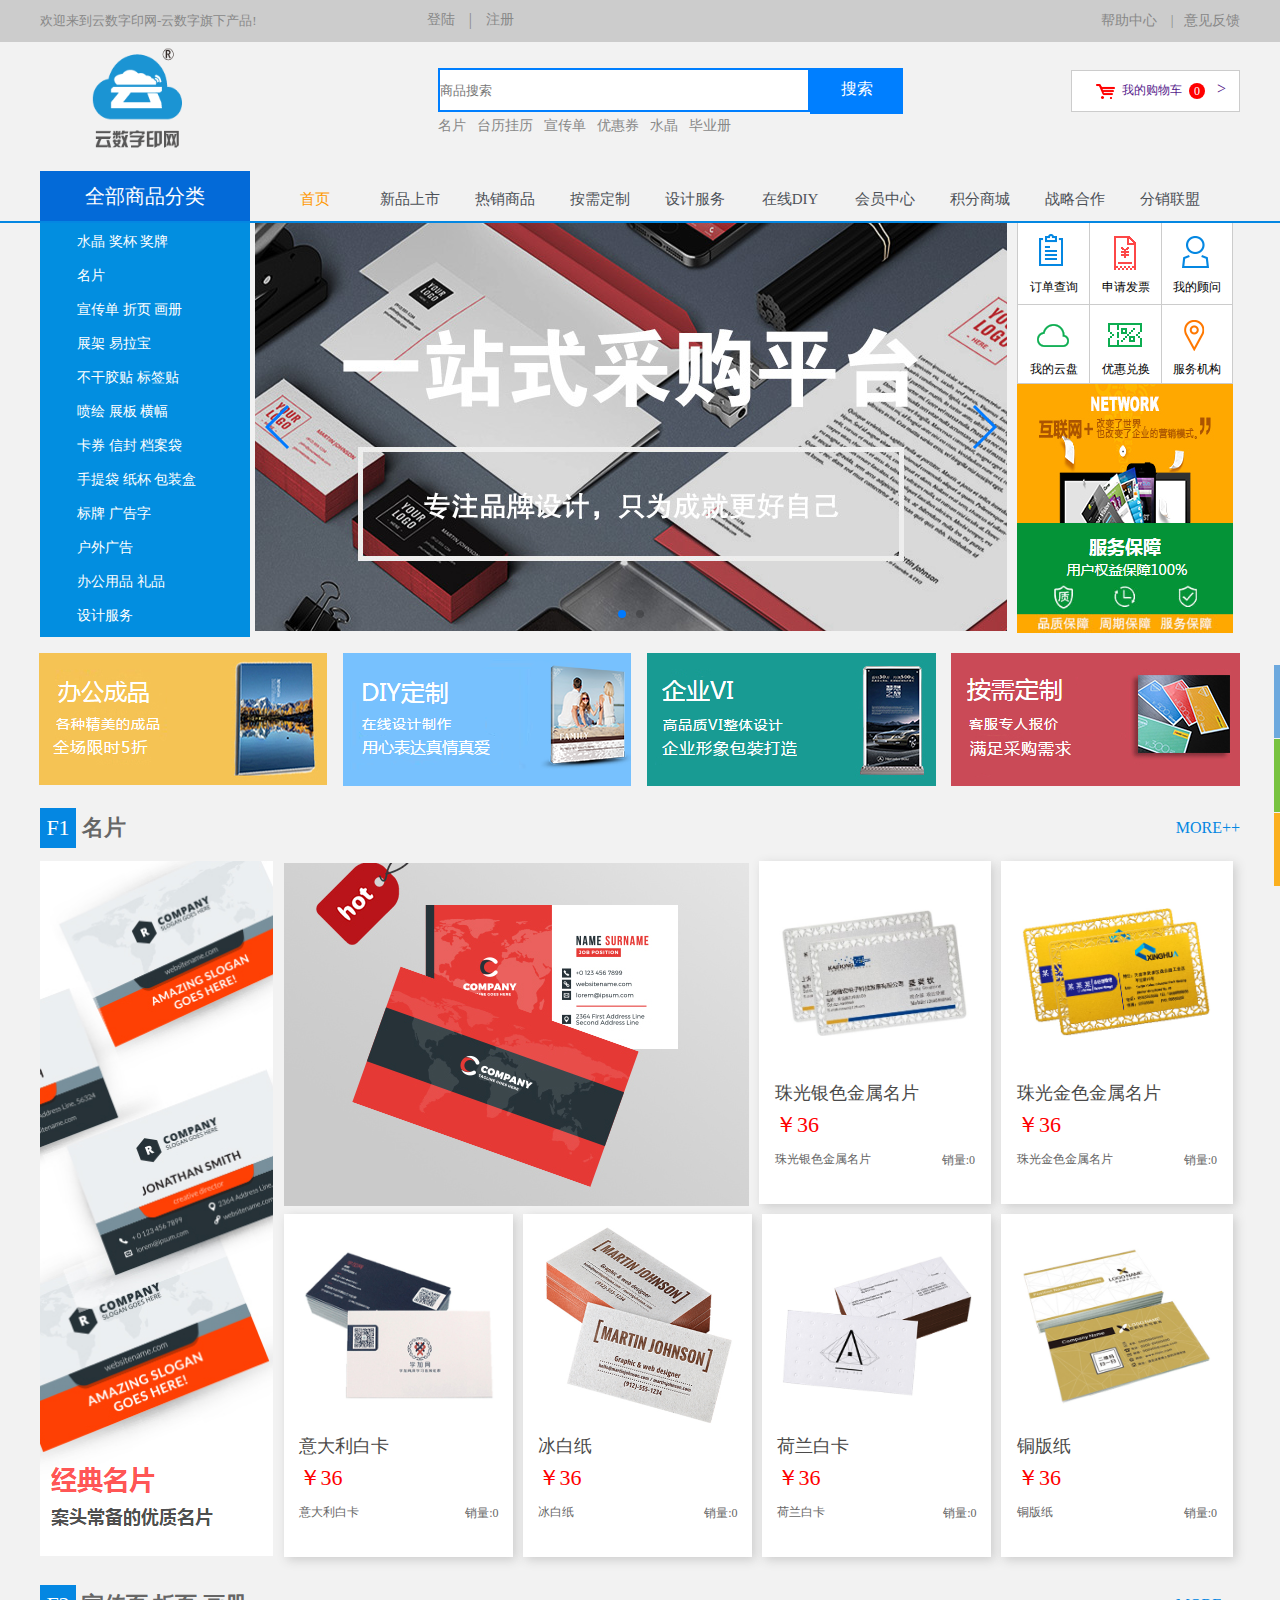
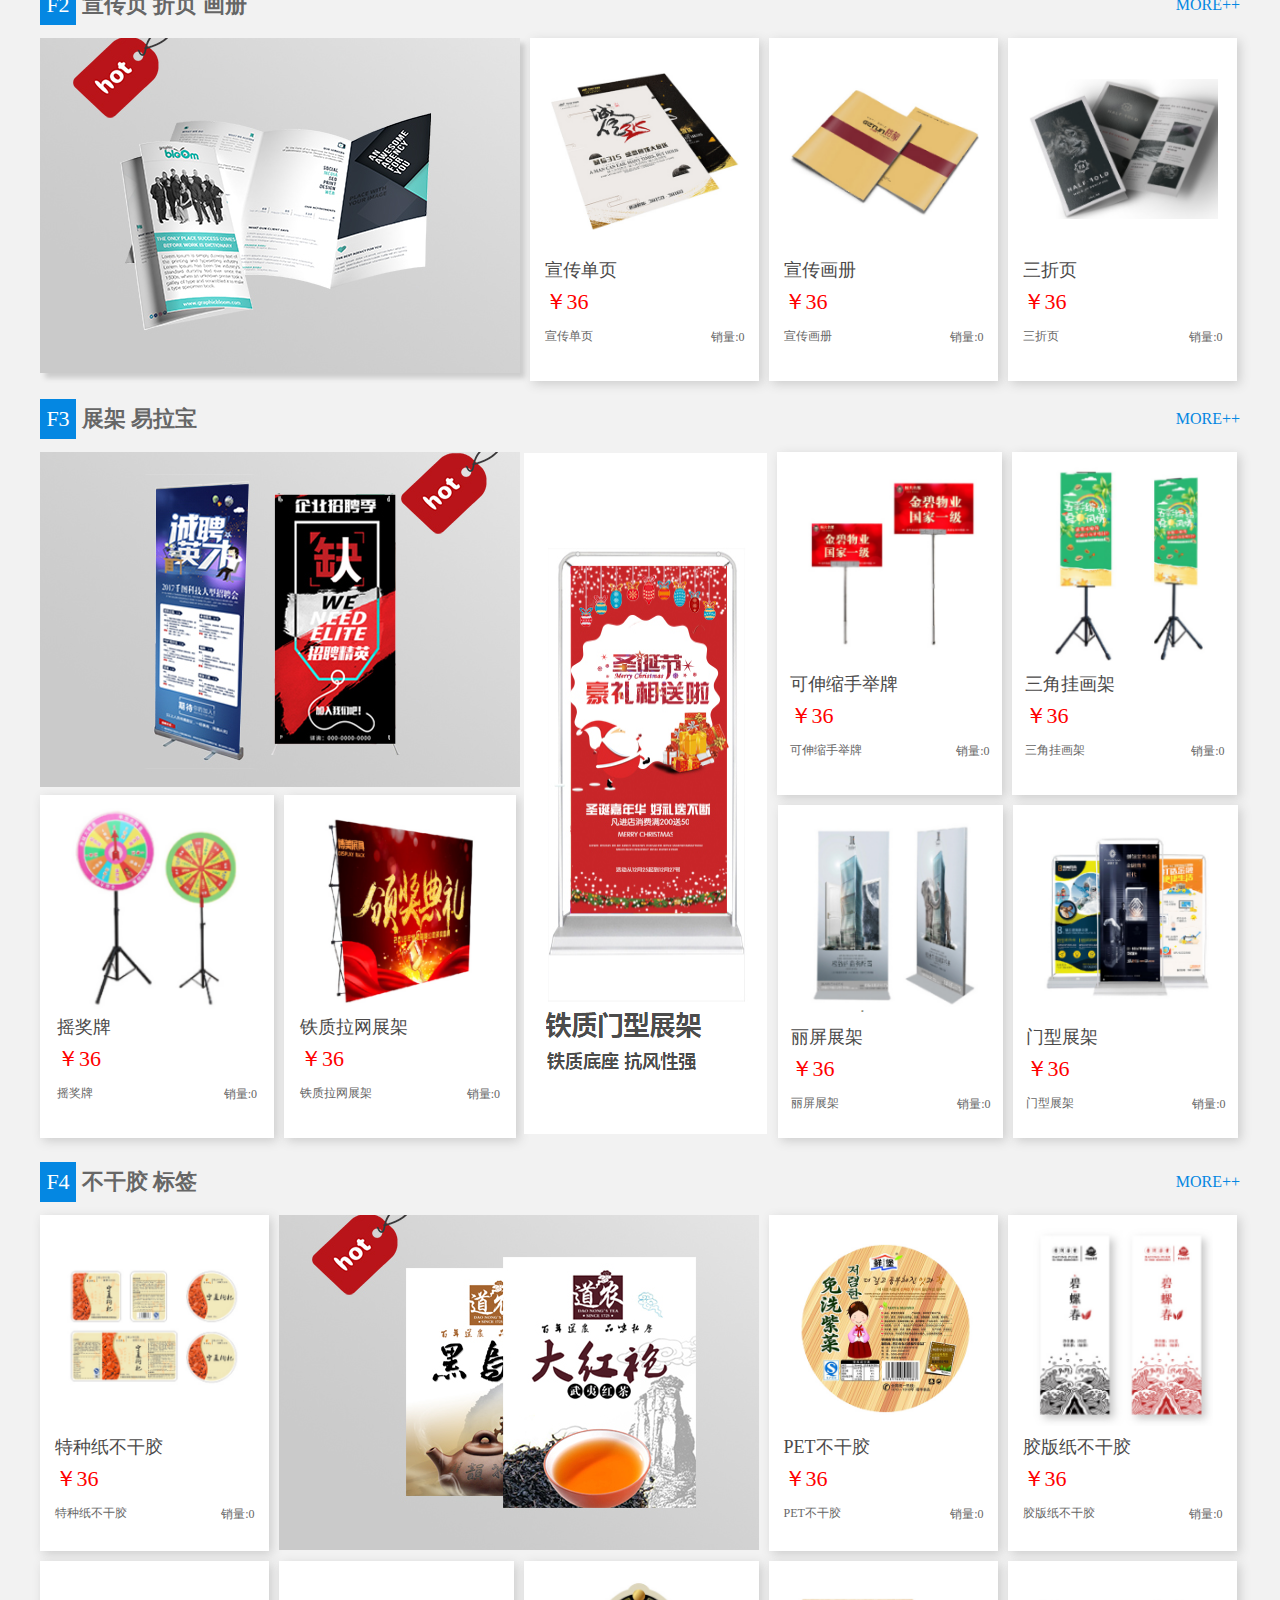
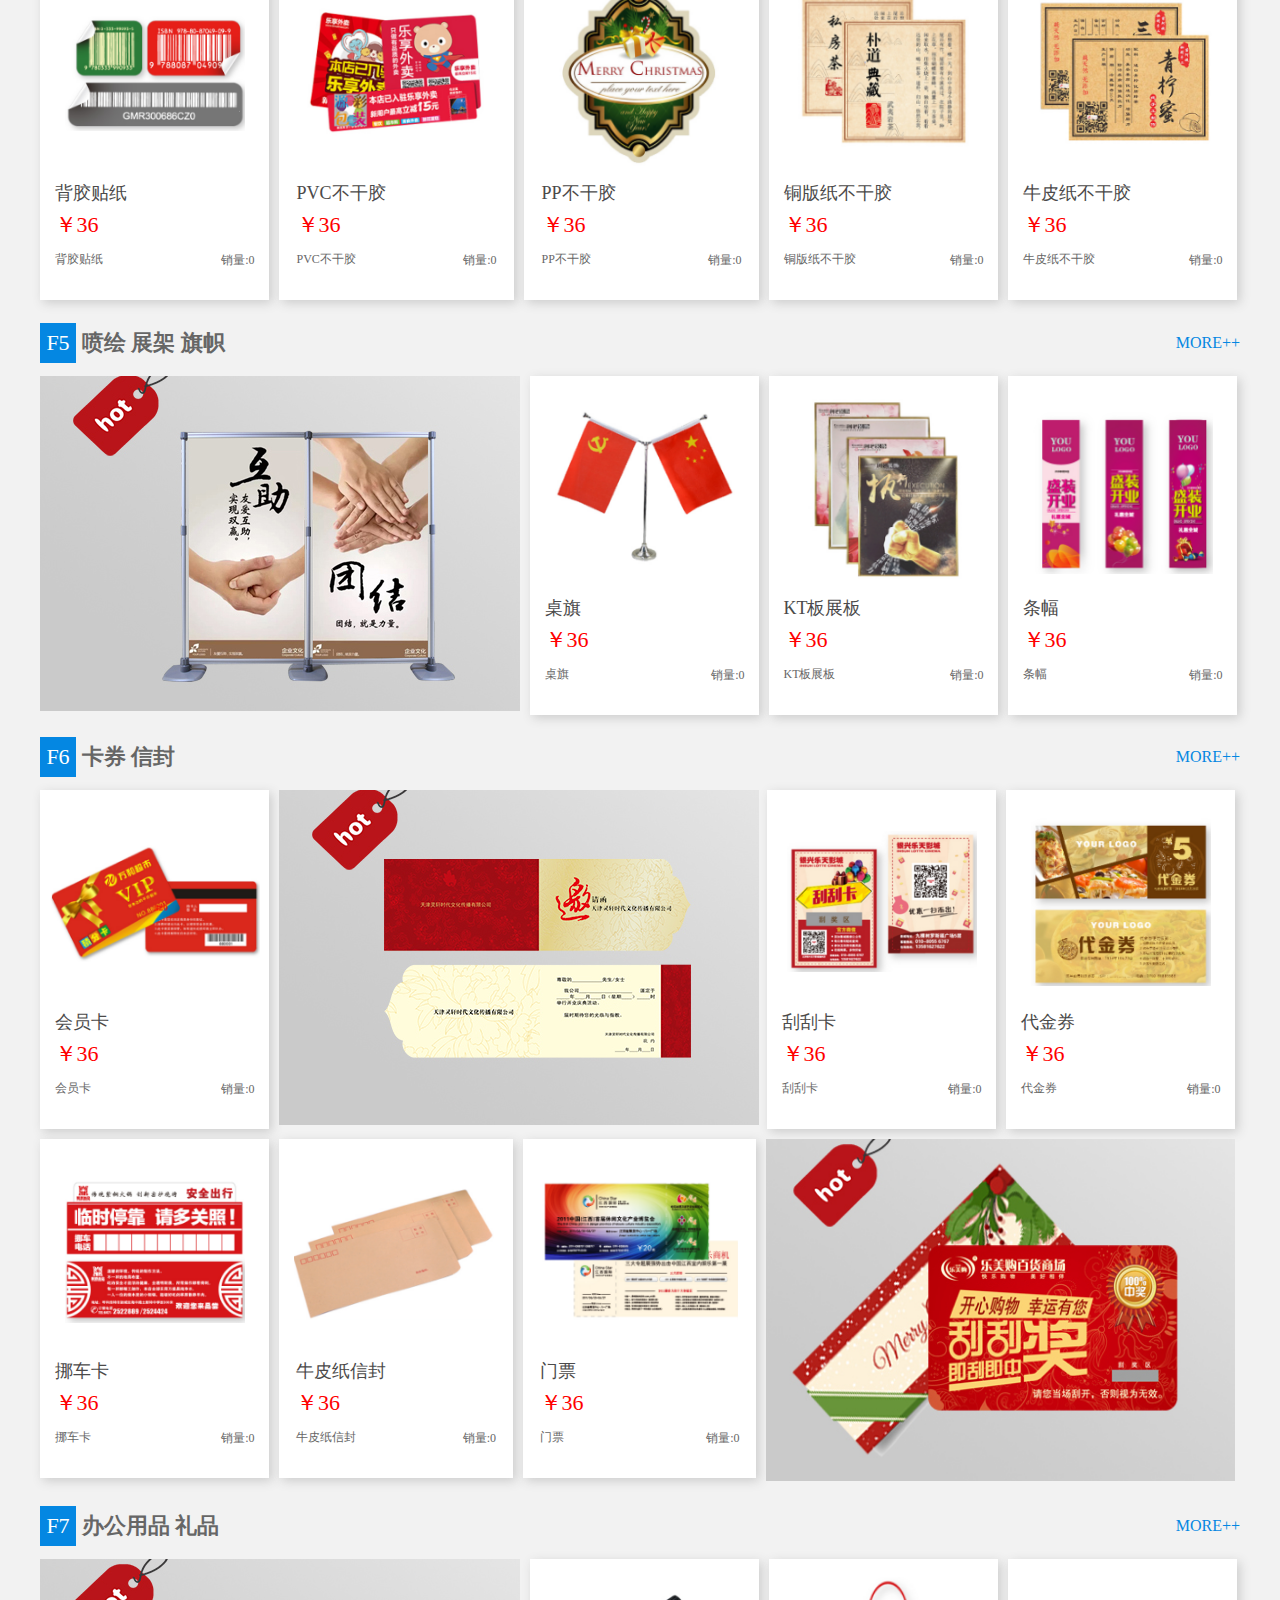
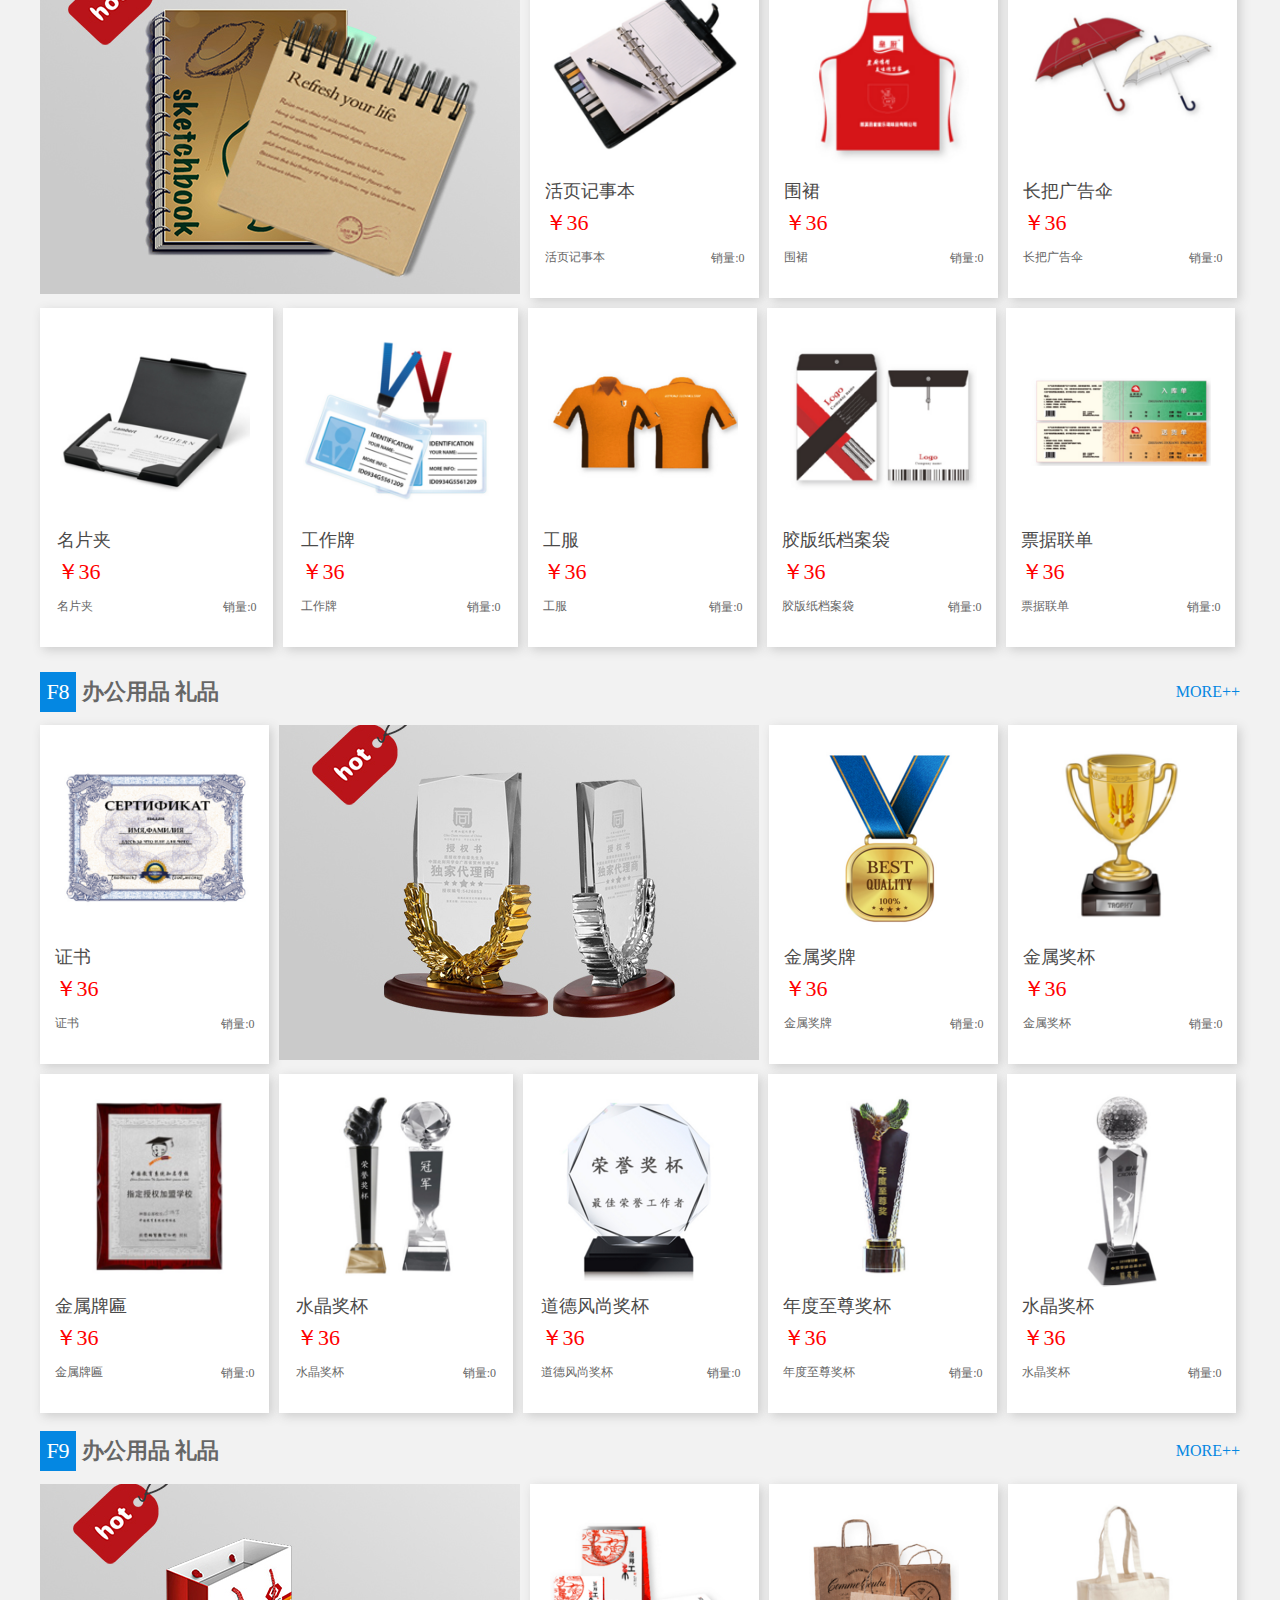
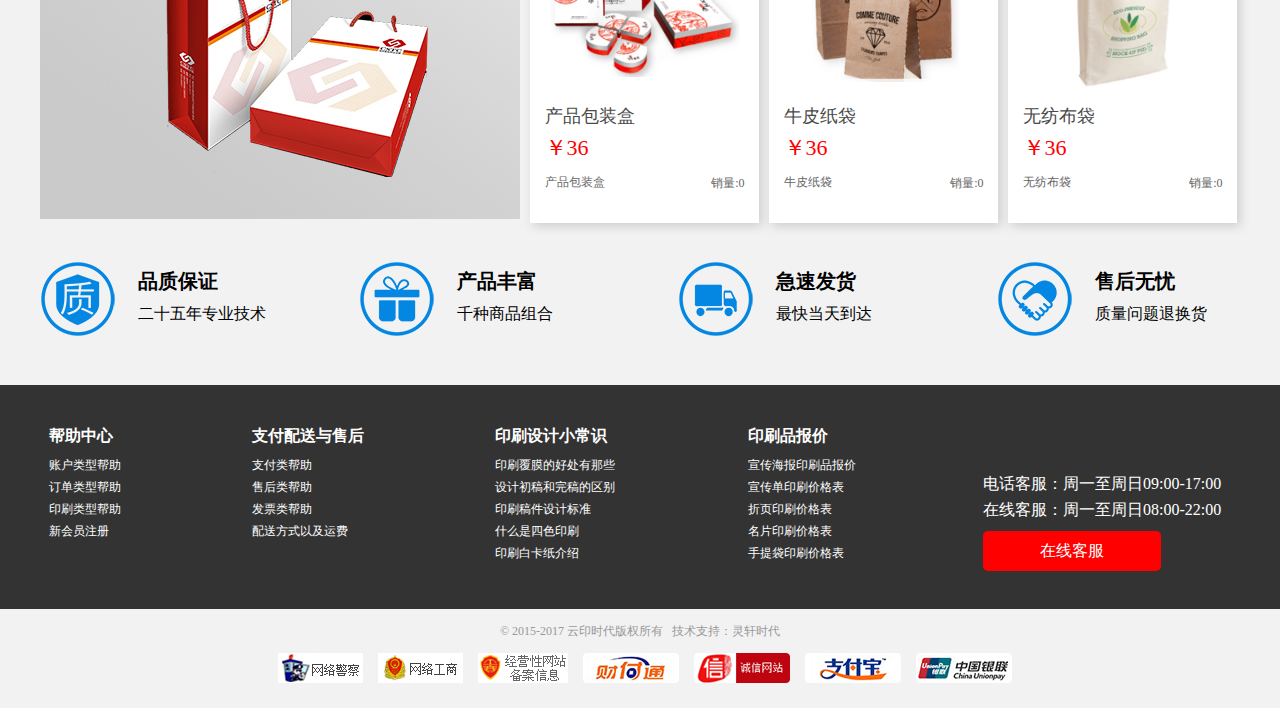
==== index.html @ e9a70395 "第一次上传" ====
<!DOCTYPE html>
<html>
	<head>
		<meta name="toTop" content="true">
		<meta charset="utf-8" />
		<title>云数字印网</title>
		<link rel="stylesheet" type="text/css" href="css/index.css"/>
		<link rel="stylesheet" type="text/css" href="css/public.css"/>
		<link rel="stylesheet" href="css/swiper.min.css" />
		<link rel="stylesheet" type="text/css" href="css/fanhuiding.css"/>
		<script src="js/jquery-1.11.0.min.js"></script>
		<script src="js/swiper.min.js"></script>
		<script src="js/index.js"></script>
		<script src="js/fanhuiding.js"></script>
		<!--<script type="text/javascript" src="js/toTop.js"></script>-->
		
	</head>
	<body>
		<div id="top"></div>
		<!--header-->
		<div class="tab">
			<div class="tabbox">
				<!--leftbox-->
				<ul class="leftbox">
					    <li class=clearfix>欢迎来到云数字印网-云数字旗下产品!</li>
					    <li class="denglu"><a href="#">登陆</a></li>
					    <li class="fengexian">|</li>
					    <li class="zhuce"><a href="#">注册</a></li>
				</ul>
				<!--rightbox-->
				<ul class="rightbox">
						<li class="help"><a href="">&nbsp;&nbsp;&nbsp;意见反馈</a></li>
						<li class="fenggexian1" style="color:#888888">|</li>
						<li class="view"><a href="">帮助中心</a></li>
				</ul>
			</div>
		</div>
		<!--logo标志-->
		<div class="logobox">
			<div class="logoimg">
				<img src="img/logo.png" alt="" />
			</div>
			<!--搜索-->
			<div class="suosou">
				<i class="ico-urs"></i>
				<input type="text" name="" id="urs" value="" placeholder="商品搜索"/>
				<li class="anniu">
				<label for="urs" id="la1">搜索</label>
				</li>
				<ul class="sousuo-box">
				<li class="sousuo1" style="margin-left:-11px"><a href="#">名片</a></li>
				<li class="sousuo1"><a href="#">台历挂历</a></li>
				<li class="sousuo1"><a href="#">宣传单</a></li>
				<li class="sousuo1"><a href="#">优惠券</a></li>
				<li class="sousuo1"><a href="#">水晶</a></li>
				<li class="sousuo1"><a href="#">毕业册</a></li>
				</ul>
			</div>
			<!--我的购物车-->
			<div class="cartbox">
				<ul><a href="">
					<li class="cart-content"><img src="img/cart.png"/></li>
					<li class="cart-content">我的购物车</li>
					<li class="round">0</li>
					<li class="arrow">></li>
					</a>
				</ul>
		</div>
		</div>
	   <!--导航栏   还有问题要解决-->
	  <div class="heate">
	   	<div class="ware">全部商品分类</div>
	   
		<div class="heate-zi">
			<ul class="guide">
				<li class="flets"><a href="#" style="color:#f90;">首页</a></li>
				<li class="flets"><a href="xinpin.html">新品上市</a></li>
				<li class="flets"><a href="rexiao.html">热销商品</a></li>
				<li class="flets"><a href="#">按需定制</a></li>
				<li class="flets"><a href="#">设计服务</a></li>
				<li class="flets"><a href="#">在线DIY</a></li>
				<li class="flets"><a href="#">会员中心</a></li>
				<li class="flets"><a href="#">积分商城</a></li>
				<li class="flets"><a href="#">战略合作</a></li>
				<li class="flets"><a href="#">分销联盟</a></li>
			</ul>
		</div>
	
</div>
<div class="xian"></div>
 <!--导航栏结束-->
		<!--侧导航   轮播图  右侧图片 -->
		<div class="amongbox">
			<div class="prosul clearfix" id="proinfo">
				
				<li class="shuijing">
					<a class="ti" href="#">水晶  奖杯 奖牌</a>
					<div class="prosmoreab hide">
						<ul class="erji">
							<span><a href="#"><b>奖杯  奖牌 &nbsp;&nbsp;></b></a></span>
							<span><a href="#"><e>|</e>&nbsp;&nbsp;牌匾</a></span>
							<span><a href="#"><e>|</e>&nbsp;&nbsp;证书</a></span>
							<span><a href="#"><e>|</e>&nbsp;&nbsp;金属奖杯</a></span>
							<span><a href="#"><e>|</e>&nbsp;&nbsp;水晶奖杯</a></span>
							<span><a href="#"><e>|</e>&nbsp;&nbsp;金属奖杯</a></span>
						</ul>
					</div>
				</li>
				
				<li class="mingpian">
					<a class="ti" href="#">名片</a>
					<div class="prosmoreab hide">
                     <ul class="erji">
							<span><a href="#"><b>金属名片&nbsp;&nbsp;></b></a></span>
							<span><a href="#"><e>|</e>&nbsp;&nbsp;珠光银色名片</a></span>
							<span><a href="#"><e>|</e>&nbsp;&nbsp;珠光金色名片</a></span>
							<br />
							<p></p>
							<span><a href="#"><b>&nbsp;&nbsp;&nbsp;&nbsp;&nbsp;经典&nbsp;&nbsp; ></b></a></span>
							<span><a href="#"><e>|</e>&nbsp;&nbsp;铜版纸</a></span>
							<br />
							<p></p>
							<span><a href="#"><b>特种名片&nbsp;&nbsp;></b></a></span>
							<span><a href="#"><e>|</e>&nbsp;&nbsp;布纹纸</a></span>
							<span><a href="#"><e>|</e>&nbsp;&nbsp;冰白纸</a></span>
							<span><a href="#"><e>|</e>&nbsp;&nbsp;磨砂名片</a></span>
							<span><a href="#"><e>|</e>&nbsp;&nbsp;荷兰白卡</a></span>
							<span><a href="#"><e>|</e>&nbsp;&nbsp;丽晶白卡</a></span>
							<span><a href="#"><e>|</e>&nbsp;&nbsp;意大利白卡</a></span>
						</ul>
					</div>
				</li>
				
				<li class="huace">
					<a class="ti" href="#">宣传单 折页 画册</a>
					<div class="prosmoreab hide">
                     <ul class="erji">
							<span><a href="#"><b>宣传单页&nbsp;&nbsp;></b></a></span>
							<span><a href="#"><e>|</e>&nbsp;&nbsp;海报</a></span>
							<span><a href="#"><e>|</e>&nbsp;&nbsp;宣传单</a></span>
							<br/>
							<p></p>
							<span><a href="#"><b>宣传折页&nbsp;&nbsp;></b></a></span>
							<span><a href="#"><e>|</e>&nbsp;&nbsp;二折页</a></span>
							<span><a href="#"><e>|</e>&nbsp;&nbsp;三折页</a></span>
							<span><a href="#"><e>|</e>&nbsp;&nbsp;四折页</a></span>
							<span><a href="#"><e>|</e>&nbsp;&nbsp;创意六折页</a></span>
							<br/>
							<p></p>
							<span><a href="#"><b>宣传画册&nbsp;&nbsp;></b></a></span>
							<span><a href="#"><e>|</e>&nbsp;&nbsp;标书</a></span>
							<span><a href="#"><e>|</e>&nbsp;&nbsp;合同</a></span>
							<span><a href="#"><e>|</e>&nbsp;&nbsp;骑马钉画册</a></span>
							<span><a href="#"><e>|</e>&nbsp;&nbsp;胶装画册</a></span>
							<span><a href="#"><e>|</e>&nbsp;&nbsp;精装画册</a></span>
							<span><a href="#"><e>|</e>&nbsp;&nbsp;挂历</a></span>
							<span><a href="#"><e>|</e>&nbsp;&nbsp;菜谱</a></span>
							<span><a href="#"><e>|</e>&nbsp;&nbsp;台历</a></span>
							
						</ul>
					</div>
				</li>
				
				<li class="zhaojia">
					<a class="ti" href="#">展架 易拉宝</a>
					<div class="prosmoreab hide">
                         <ul class="erji">
							<span><a href="#"><b>高档&nbsp;&nbsp;></b></a></span>
							<span><a href="#"><e>|</e>&nbsp;&nbsp;桁架制作安装</a></span>
							<span><a href="#"><e>|</e>&nbsp;&nbsp;宣传单</a></span>
							<br/>
							<p></p>
							<span><a href="#"><b>中档&nbsp;&nbsp;></b></a></span>
							<span><a href="#"><e>|</e>&nbsp;&nbsp;铝合金易拉宝</a></span>
							<span><a href="#"><e>|</e>&nbsp;&nbsp;拉网展架</a></span>
							<span><a href="#"><e>|</e>&nbsp;&nbsp;丽屏展架</a></span>
							<span><a href="#"><e>|</e>&nbsp;&nbsp;L型展架</a></span>
							<span><a href="#"><e>|</e>&nbsp;&nbsp;美式展架</a></span>
							<br/>
							<p></p>
							<span><a href="#"><b>经典&nbsp;&nbsp;></b></a></span>
							<span><a href="#"><e>|</e>&nbsp;&nbsp;门型展架</a></span>
							<span><a href="#"><e>|</e>&nbsp;&nbsp;指示牌</a></span>
							<span><a href="#"><e>|</e>&nbsp;&nbsp;德式展架</a></span>
							<span><a href="#"><e>|</e>&nbsp;&nbsp;易拉宝</a></span>
							
						</ul>
					</div>
				</li>
				
				<li class="mingpian">
					<a class="ti" href="#">不干胶贴 标签贴</a>
					<div class="prosmoreab hide">
                        <ul class="erji">
							<span><a href="#"><b>纸质不干胶&nbsp;&nbsp;></b></a></span>
							<span><a href="#"><e>|</e>&nbsp;&nbsp;特种纸不干胶</a></span>
							<span><a href="#"><e>|</e>&nbsp;&nbsp;牛皮纸不干胶</a></span>
							<span><a href="#"><e>|</e>&nbsp;&nbsp;胶版纸不干胶</a></span>
							<span><a href="#"><e>|</e>&nbsp;&nbsp;铜版纸不干胶</a></span>
							<br/>
							<p></p>
							<span><a href="#"><b>塑料不干胶&nbsp;&nbsp;></b></a></span>
							<span><a href="#"><e>|</e>&nbsp;&nbsp;PP不干胶</a></span>
							<span><a href="#"><e>|</e>&nbsp;&nbsp;PET不干胶</a></span>
							<span><a href="#"><e>|</e>&nbsp;&nbsp;PVC不干胶</a></span>
						</ul>
					</div>
				</li>
				
				<li class="mingpian">
					<a class="ti" href="#">喷绘 展板 横幅</a>
					<div class="prosmoreab hide">
                       <ul class="erji">
							<span><a href="#"><b>&nbsp;&nbsp;&nbsp;&nbsp;&nbsp;&nbsp;展板&nbsp;&nbsp;></b></a></span>
							<span><a href="#"><e>|</e>&nbsp;&nbsp;KT板展板</a></span>
							<span><a href="#"><e>|</e>&nbsp;&nbsp;雪弗板展板</a></span>
							<br/>
							<p></p>
							<span><a href="#"><b>室内喷绘&nbsp;&nbsp;></b></a></span>
							<span><a href="#"><e>|</e>&nbsp;&nbsp;桌贴</a></span>
							<span><a href="#"><e>|</e>&nbsp;&nbsp;门贴</a></span>
							<span><a href="#"><e>|</e>&nbsp;&nbsp;PP纸海报</a></span>
							<span><a href="#"><e>|</e>&nbsp;&nbsp;高光相纸海报</a></span>
							<span><a href="#"><e>|</e>&nbsp;&nbsp;玻璃贴防撞条</a></span>
							<span><a href="#"><e>|</e>&nbsp;&nbsp;PVC地贴</a></span>
							<span><a href="#"><e>|</e>&nbsp;&nbsp;户内灯片</a></span>
							<br/>
							<p></p>
							<span style="padding-left:110px;"><a href="#"><e>|</e>&nbsp;&nbsp;防水丝绢布</a></span>
							<span><a href="#"><e>|</e>&nbsp;&nbsp;防水油画布</a></span>
							<br/>
							<p></p>
							<span><a href="#"><b>室外喷绘&nbsp;&nbsp;></b></a></span>
							<span><a href="#"><e>|</e>&nbsp;&nbsp;3M车贴</a></span>
							<span><a href="#"><e>|</e>&nbsp;&nbsp;车身单孔透车贴</a></span>
							<span><a href="#"><e>|</e>&nbsp;&nbsp;大型灯箱布喷绘</a></span>
							<span><a href="#"><e>|</e>&nbsp;&nbsp;户外灯片</a></span>
							<span><a href="#"><e>|</e>&nbsp;&nbsp;户外相纸</a></span>
							<span><a href="#"><e>|</e>&nbsp;&nbsp;全透玻璃贴</a></span>
							<br/>
							<p></p>
							<span style="padding-left:110px;"><a href="#"><e>|</e>&nbsp;&nbsp;磨砂玻璃贴</a></span>
							<span><a href="#"><e>|</e>&nbsp;&nbsp;户外丝绢布</a></span>
							<span><a href="#"><e>|</e>&nbsp;&nbsp;化纤油画布</a></span>
							<span><a href="#"><e>|</e>&nbsp;&nbsp;棉质油画布</a></span>
							<br/>
							<p></p>
							<span><a href="#"><b>旗帜横幅&nbsp;&nbsp;></b></a></span>
							<span><a href="#"><e>|</e>&nbsp;&nbsp;桌旗</a></span>
							<span><a href="#"><e>|</e>&nbsp;&nbsp;条幅</a></span>
							<span><a href="#"><e>|</e>&nbsp;&nbsp;横幅</a></span>
							
							
						</ul>
					</div>
				</li>
				
				<li class="mingpian">
					<a class="ti" href="#">卡券 信封 档案袋</a>
					<div class="prosmoreab hide">
                        <ul class="erji">
							<span><a href="#"><b>PVC卡&nbsp;&nbsp;></b></a></span>
							<span><a href="#"><e>|</e>&nbsp;&nbsp;胸卡</a></span>
							<span><a href="#"><e>|</e>&nbsp;&nbsp;会员卡</a></span>
							<span><a href="#"><e>|</e>&nbsp;&nbsp;购物卡</a></span>
							<span><a href="#"><e>|</e>&nbsp;&nbsp;礼品卡</a></span>
							<br/>
							<p></p>
							<span><a href="#"><b>&nbsp;&nbsp;&nbsp;封套&nbsp;&nbsp;></b></a></span>
							<span><a href="#"><e>|</e>&nbsp;&nbsp;铜版纸封套</a></span>
							<br/>
							<p></p>
							<span><a href="#"><b>&nbsp;&nbsp;&nbsp;信封&nbsp;&nbsp;></b></a></span>
							<span><a href="#"><e>|</e>&nbsp;&nbsp;胶版纸信封</a></span>
							<span><a href="#"><e>|</e>&nbsp;&nbsp;牛皮纸信封</a></span>
							<br/>
							<p></p>
							<span><a href="#"><b>档案袋&nbsp;&nbsp;></b></a></span>
							<span><a href="#"><e>|</e>&nbsp;&nbsp;胶版纸档案袋</a></span>
							<span><a href="#"><e>|</e>&nbsp;&nbsp;牛皮纸档案袋</a></span>
							<br/>
							<p></p>
							<span><a href="#"><b>&nbsp;&nbsp;&nbsp;纸卡&nbsp;&nbsp;></b></a></span>
							<span><a href="#"><e>|</e>&nbsp;&nbsp;明信片</a></span>
							<span><a href="#"><e>|</e>&nbsp;&nbsp;贺卡</a></span>
							<span><a href="#"><e>|</e>&nbsp;&nbsp;挪车卡</a></span>
							<span><a href="#"><e>|</e>&nbsp;&nbsp;优惠券</a></span>
							<span><a href="#"><e>|</e>&nbsp;&nbsp;价格牌</a></span>
							<span><a href="#"><e>|</e>&nbsp;&nbsp;代金券</a></span>
							<span><a href="#"><e>|</e>&nbsp;&nbsp;刮刮卡</a></span>
							<span><a href="#"><e>|</e>&nbsp;&nbsp;邀请卡</a></span>
							<span><a href="#"><e>|</e>&nbsp;&nbsp;门票</a></span>
	
						</ul>
					</div>
				</li>
				
				<li class="mingpian">
					<a class="ti" href="#">手提袋 纸杯 包装盒</a>
					<div class="prosmoreab hide">
                      <ul class="erji">
							<span><a href="#"><b>塑料袋&nbsp;&nbsp;></b></a></span>
							<span><a href="#"><e>|</e>&nbsp;&nbsp;塑料袋</a></span>
							<br/>
							<p></p>
							<span><a href="#"><b>&nbsp;&nbsp;&nbsp;布袋&nbsp;&nbsp;></b></a></span>
							<span><a href="#"><e>|</e>&nbsp;&nbsp;棉麻布袋</a></span>
							<span><a href="#"><e>|</e>&nbsp;&nbsp;无纺布袋</a></span>
							
							<br/>
							<p></p>
							<span><a href="#"><b>环保纸袋&nbsp;&nbsp;></b></a></span>
							<span><a href="#"><e>|</e>&nbsp;&nbsp;白卡纸纸袋</a></span>
							<span><a href="#"><e>|</e>&nbsp;&nbsp;牛皮纸纸袋</a></span>
							<span><a href="#"><e>|</e>&nbsp;&nbsp;胶版纸纸袋</a></span>
							
							<br/>
							<p></p>
							<span><a href="#"><b>环保纸杯&nbsp;&nbsp;></b></a></span>
							<span><a href="#"><e>|</e>&nbsp;&nbsp;点餐纸</a></span>
							<span><a href="#"><e>|</e>&nbsp;&nbsp;食品包装纸</a></span>
							<span><a href="#"><e>|</e>&nbsp;&nbsp;环保纸杯</a></span>
							
							<br/>
							<p></p>
							<span><a href="#"><b>&nbsp;&nbsp;&nbsp;包装盒&nbsp;&nbsp;></b></a></span>
							<span><a href="#"><e>|</e>&nbsp;&nbsp;筷子 牙签套</a></span>
							<span><a href="#"><e>|</e>&nbsp;&nbsp;礼品盒</a></span>
							<span><a href="#"><e>|</e>&nbsp;&nbsp;产品包装盒</a></span>
							<span><a href="#"><e>|</e>&nbsp;&nbsp;纸巾盒</a></span>
							<span><a href="#"><e>|</e>&nbsp;&nbsp;飞机盒</a></span>
							
	
						</ul>
					</div>
				</li>
				
				<li class="mingpian">
					<a class="ti" href="#">标牌 广告字</a>
					<div class="prosmoreab hide">
                        <ul class="erji">
							<span><a href="#"><b>&nbsp;&nbsp;标牌&nbsp;&nbsp;></b></a></span>
							<span><a href="#"><e>|</e>&nbsp;&nbsp;门牌</a></span>
							<span><a href="#"><e>|</e>&nbsp;&nbsp;标识牌</a></span>
							<span><a href="#"><e>|</e>&nbsp;&nbsp;亚克力标牌</a></span>
							<br/>
							<p></p>
							<span><a href="#"><b>广告字&nbsp;&nbsp;></b></a></span>
							<span><a href="#"><e>|</e>&nbsp;&nbsp;水晶字</a></span>
							<span><a href="#"><e>|</e>&nbsp;&nbsp;木塑字</a></span>
							
							<br/>
							<p></p>
							<span><a href="#"><b>&nbsp;&nbsp;灯箱&nbsp;&nbsp;></b></a></span>
							<span><a href="#"><e>|</e>&nbsp;&nbsp;吸塑灯箱</a></span>
							<span><a href="#"><e>|</e>&nbsp;&nbsp;超薄灯箱</a></span>
							<br/>
							<p></p>
							<span><a href="#"><b>T型台卡&nbsp;&nbsp;></b></a></span>
							<span><a href="#"><e>|</e>&nbsp;&nbsp;T型亚克力台卡</a></span>
							<span><a href="#"><e>|</e>&nbsp;&nbsp;L型-亚克力台卡</a></span>
							<span><a href="#"><e>|</e>&nbsp;&nbsp;L型-PVC台卡</a></span>
							
							
						</ul>
					</div>
				</li>
				
				<li class="mingpian">
					<a class="ti" href="#">户外广告</a>
					<div class="prosmoreab hide">
                       <span><a href="#"><b>广告旗&nbsp;&nbsp;></b></a></span>
                       <br/>
					   <p></p>
                       <span><a href="#"><b>广告帐篷&nbsp;&nbsp;></b></a></span>
                       <br/>
					   <p></p>
                       <span><a href="#"><b>遮阳伞&nbsp;&nbsp;></b></a></span>
                       <br/>
					   <p></p>
                       <span><a href="#"><b>广告伞&nbsp;&nbsp;></b></a></span>
                       <br/>
					   <p></p>
                       <span><a href="#"><b>广告扇&nbsp;&nbsp;></b></a></span>

					</div>
				</li>
				
				
				<li class="mingpian">
					<a class="ti" href="#">办公用品  礼品</a>
					<div class="prosmoreab hide">
                         <ul class="erji">
							<span><a href="#"><b>&nbsp;&nbsp;&nbsp;&nbsp;礼品&nbsp;&nbsp;></b></a></span>
							<span><a href="#"><e>|</e>&nbsp;&nbsp;对联</a></span>
							<span><a href="#"><e>|</e>&nbsp;&nbsp;水晶杯</a></span>
							<span><a href="#"><e>|</e>&nbsp;&nbsp;钥匙扣</a></span>
							<span><a href="#"><e>|</e>&nbsp;&nbsp;公文包</a></span>
							<span><a href="#"><e>|</e>&nbsp;&nbsp;保温杯</a></span>
							<span><a href="#"><e>|</e>&nbsp;&nbsp;充电宝</a></span>
							<span><a href="#"><e>|</e>&nbsp;&nbsp;移动硬盘</a></span>
							<span><a href="#"><e>|</e>&nbsp;&nbsp;U盘</a></span>
							<span><a href="#"><e>|</e>&nbsp;&nbsp;毛巾</a></span>
							<br/>
							<p></p>
							<span style="padding-left:109px;"><a href="#"><e>|</e>&nbsp;&nbsp;座套</a></span>
							<span><a href="#"><e>|</e>&nbsp;&nbsp;围裙</a></span>
							<span><a href="#"><e>|</e>&nbsp;&nbsp;水晶工艺品</a></span>
							<span><a href="#"><e>|</e>&nbsp;&nbsp;帽子</a></span>
							<span><a href="#"><e>|</e>&nbsp;&nbsp;红包</a></span>
							<br/>
							<p></p>
							<span><a href="#"><b>定制雨伞&nbsp;&nbsp;></b></a></span>
							<span><a href="#"><e>|</e>&nbsp;&nbsp;长把伞</a></span>
							<span><a href="#"><e>|</e>&nbsp;&nbsp;折伞</a></span>
							
							<br/>
							<p></p>
							<span><a href="#"><b>文化衫印&nbsp;&nbsp;></b></a></span>
							<span><a href="#"><e>|</e>&nbsp;&nbsp;文化衫</a></span>
							<span><a href="#"><e>|</e>&nbsp;&nbsp;工服</a></span>
							<br/>
							<p></p>
							<span><a href="#"><b>定制本证&nbsp;&nbsp;></b></a></span>
							<span><a href="#"><e>|</e>&nbsp;&nbsp;票据联单</a></span>
							<span><a href="#"><e>|</e>&nbsp;&nbsp;PU记事本</a></span>
							<span><a href="#"><e>|</e>&nbsp;&nbsp;活页记事本</a></span>
							<span><a href="#"><e>|</e>&nbsp;&nbsp;聘书</a></span>
							<span><a href="#"><e>|</e>&nbsp;&nbsp;绒布证书</a></span>
							<span><a href="#"><e>|</e>&nbsp;&nbsp;浮雕证书</a></span>
							<br/>
							<p></p>
							<span><a href="#"><b>胸牌徽章&nbsp;&nbsp;></b></a></span>
							<span><a href="#"><e>|</e>&nbsp;&nbsp;铝合金胸章</a></span>
							<span><a href="#"><e>|</e>&nbsp;&nbsp;马口铁徽章</a></span>
							<span><a href="#"><e>|</e>&nbsp;&nbsp;滴胶徽章</a></span>
							<span><a href="#"><e>|</e>&nbsp;&nbsp;聘书</a></span>
							<span><a href="#"><e>|</e>&nbsp;&nbsp;绒布证书</a></span>
							<span><a href="#"><e>|</e>&nbsp;&nbsp;浮雕证书</a></span>
							<br/>
							<p></p>
							<span><a href="#"><b>办公周边&nbsp;&nbsp;></b></a></span>
							<span><a href="#"><e>|</e>&nbsp;&nbsp;名片夹</a></span>
							<span><a href="#"><e>|</e>&nbsp;&nbsp;铝制笔筒</a></span>
							<span><a href="#"><e>|</e>&nbsp;&nbsp;T型桌卡</a></span>
							<span><a href="#"><e>|</e>&nbsp;&nbsp;V型桌卡</a></span>
							<span><a href="#"><e>|</e>&nbsp;&nbsp;马可杯</a></span>
							<span><a href="#"><e>|</e>&nbsp;&nbsp;工位牌</a></span>
							<span><a href="#"><e>|</e>&nbsp;&nbsp;科室门牌</a></span>
							<span><a href="#"><e>|</e>&nbsp;&nbsp;鼠标垫</a></span>
						</ul>
					</div>
				</li>
				
				
				<li class="mingpian">
					<a class="ti" href="#">设计服务</a>
					<div class="prosmoreab hide">
                          <ul class="erji">
							<span><a href="#"><b>&nbsp;&nbsp;VI及LOG&nbsp;&nbsp;></b></a></span>
							<span><a href="#"><e>|</e>&nbsp;&nbsp;VI设计</a></span>
							<span><a href="#"><e>|</e>&nbsp;&nbsp;LOGO设计</a></span>
							<br/>
							<p></p>
							<span><a href="#"><b>品牌宣传&nbsp;&nbsp;></b></a></span>
							<span><a href="#"><e>|</e>&nbsp;&nbsp;手机端设计</a></span>
							<span><a href="#"><e>|</e>&nbsp;&nbsp;网站设计</a></span>
							<span><a href="#"><e>|</e>&nbsp;&nbsp;banner设计</a></span>
							<br/>
							<p></p>
							<span><a href="#"><b>&nbsp;&nbsp;&nbsp;&nbsp;&nbsp;&nbsp;名片&nbsp;&nbsp;></b></a></span>
							<span><a href="#"><e>|</e>&nbsp;&nbsp;名片设计</a></span>
							<br/>
							<p></p>
							<span><a href="#"><b>宣传用品&nbsp;&nbsp;></b></a></span>
							<span><a href="#"><e>|</e>&nbsp;&nbsp;画册设计</a></span>
							<span><a href="#"><e>|</e>&nbsp;&nbsp;宣传单设计</a></span>
							<span><a href="#"><e>|</e>&nbsp;&nbsp;折页设计</a></span>
							<span><a href="#"><e>|</e>&nbsp;&nbsp;展架/易拉宝设计</a></span>
							<span><a href="#"><e>|</e>&nbsp;&nbsp;喷绘海报设计</a></span>
							<span><a href="#"><e>|</e>&nbsp;&nbsp;不干胶设计</a></span>
							<br/>
							<p></p>
							<span style="padding-left:109px"><a href="#"><e>|</e>&nbsp;&nbsp;手提袋设计</a></span>
							<span><a href="#"><e>|</e>&nbsp;&nbsp;横幅设计</a></span>
							<span><a href="#"><e>|</e>&nbsp;&nbsp;卡券设计</a></span>
							<span><a href="#"><e>|</e>&nbsp;&nbsp;KT板设计</a></span>
							<span><a href="#"><e>|</e>&nbsp;&nbsp;包装设计</a></span>
							<span><a href="#"><e>|</e>&nbsp;&nbsp;广告扇设计</a></span>
							<span><a href="#"><e>|</e>&nbsp;&nbsp;台卡设计</a></span>
							<br/>
							<p></p>
							<span><a href="#"><b>办公用品&nbsp;&nbsp;></b></a></span>
							<span><a href="#"><e>|</e>&nbsp;&nbsp;工牌设计</a></span>
							<span><a href="#"><e>|</e>&nbsp;&nbsp;挂绳设计</a></span>
							<span><a href="#"><e>|</e>&nbsp;&nbsp;封套设计</a></span>
							<span><a href="#"><e>|</e>&nbsp;&nbsp;信纸设计</a></span>
							<span><a href="#"><e>|</e>&nbsp;&nbsp;信封设计</a></span>
							<span><a href="#"><e>|</e>&nbsp;&nbsp;档案袋设计</a></span>
							<br/>
							<p></p>
							<span><a href="#"><b>办公装饰&nbsp;&nbsp;></b></a></span>
							<span><a href="#"><e>|</e>&nbsp;&nbsp;防撞条设计</a></span>
							<span><a href="#"><e>|</e>&nbsp;&nbsp;玻璃贴设计</a></span>
							<span><a href="#"><e>|</e>&nbsp;&nbsp;地贴设计</a></span>
							<span><a href="#"><e>|</e>&nbsp;&nbsp;文化墙设计</a></span>
			                 <br/>
							<p></p>
							<span><a href="#"><b>节日礼品&nbsp;&nbsp;></b></a></span>
							<span><a href="#"><e>|</e>&nbsp;&nbsp;红包设计</a></span>
							<span><a href="#"><e>|</e>&nbsp;&nbsp;台历设计</a></span>
							<span><a href="#"><e>|</e>&nbsp;&nbsp;礼品设计</a></span>
						</ul>
					</div>
				</li>
				
			</div>
			<!--轮播图-->
		<div class="lunbo">
	     <div class="swiper-container">
           <div class="swiper-wrapper">
            <div class="swiper-slide"><a href=""><img src="img/banner_nige.jpg" alt="" /></a></div>
            <div class="swiper-slide"><a href=""><img src="img/banner11.jpg" alt="" /></a></div>
           
        </div>
        <!-- Add Pagination -->
        <div class="swiper-pagination"></div>
        <!-- Add Arrows -->
        <div class="swiper-button-next"></div>
        <div class="swiper-button-prev"></div>
    </div>
			
		</div>	
		<!--轮播右面的部分-->
		<div class="lunbo-right">
			<div class="mark-right">
				<a href=""><li class="bosa">
					<p>订单查询</p>
				</li></a>
				
				<a href=""><li class="bosa1">
					<p>申请发票</p>
				</li></a>
				
				<a href=""><li class="bosa2">
					<p>我的顾问</p>
				</li></a>
				
				<a href=""><li class="bosa3">
					<p>我的云盘</p>
				</li></a>
				
				<a href=""><li class="bosa4">
					<p>优惠兑换</p>
				</li></a>
				
				<a href=""><li class="bosa5">
					<p>服务机构</p>
				</li></a>	
			</div>
			<div class="dstb">
			<div class="swiper-container lunbo-right-img">
            <div class="swiper-wrapper">
            <div class="swiper-slide"><a href=""><img src="img/banner12.jpg" alt="" /></a></div>
            <div class="swiper-slide"><a href=""><img src="img/banner13.jpg" alt="" /></a></div>
           
            </div>
				
			</div>
			</div>
			<div class="fuwu-img"><a href=""><img src="img/fuwu.png"/></a></div>
			
		</div>
		
		
		
		
		
		</div>
	<!--/*轮播图下面的模块*/-->	
	<div class="masetse">
		 <li class="masetes-img chaju"><a href=""><img src="img/首页_03.png"/></a></li>
		 <li class="masetes-img"><a href=""><img src="img/首页_05.png"/></a></li>
		 <li class="masetes-img"><a href=""><img src="img/首页_07.png"/></a></li>
		 <li class="masetes-img"><a href=""><img src="img/首页_09.png"/></a></li>
	</div>
	<!--/*名片 可以是公共样式*/	-->
	  <div class="mp">
	  	<ul class="f1">F1</ul>
	  	<li class="f2">&nbsp;名片</li>
	  	<li class="f3">MORE++</li>
	  </div>
	  
		<div class="mp-content">
		<li class="ress"><a href=""><img src="img/shuo3.png"/></a></li>
		<li class="der"><a href=""><img src="img/mpc2.jpg"/></a></li>
		
		<a href=""><div class="stopa" style="width:232px;">
		  <li class="stopa-img"></li>
			<div class="mast-jiage">
				<h6>珠光银色金属名片</h6>
				<li>￥36</li>
				<li style="height:2px;"></li>
				<span>珠光银色金属名片</span>
				<span class="tihuan">销量:0</span>
			</div>
	
		</div>
	</a>
			
		<a href=""><div class="stopa" style="margin:0px 0px 10px 10px;width:232px;">
		  <li class="stopa-img1"></li>
			<div class="mast-jiage">
				<h6>珠光金色金属名片</h6>
				<li>￥36</li>
				<li style="height:2px;"></li>
				<span>珠光金色金属名片</span>
				<span class="tihuan">销量:0</span>
			</div>
	
		</div>
	</a>
		
		<a href=""><div class="stopa" style="margin:0px 0px 10px 10px;width:229px;">
		  <li class="stopa-img2"></li>
			<div class="mast-jiage">
				<h6>意大利白卡</h6>
				<li>￥36</li>
				<li style="height:2px;"></li>
				<span>意大利白卡</span>
				<span class="tihuan">销量:0</span>
			</div>
	
		</div>
	</a>
		
		<a href=""><div class="stopa" style="margin:0px 0px 10px 10px;width:229px;">
		  <li class="stopa-img3"></li>
			<div class="mast-jiage">
				<h6>冰白纸</h6>
				<li>￥36</li>
				<li style="height:2px;"></li>
				<span>冰白纸</span>
				<span class="tihuan">销量:0</span>
			</div>
	
		</div>
	</a>
	
	<a href=""><div class="stopa" style="margin:0px 0px 10px 10px;width:229px;">
		  <li class="stopa-img4"></li>
			<div class="mast-jiage">
				<h6>荷兰白卡</h6>
				<li>￥36</li>
				<li style="height:2px;"></li>
				<span>荷兰白卡</span>
				<span class="tihuan">销量:0</span>
			</div>
	
		</div>
	</a>
	
	<a href=""><div class="stopa" style="margin:0px 0px 10px 10px;width:232px;">
		  <li class="stopa-img5"></li>
			<div class="mast-jiage">
				<h6>铜版纸</h6>
				<li>￥36</li>
				<li style="height:2px;"></li>
				<span>铜版纸</span>
				<span class="tihuan">销量:0</span>
			</div>
	
		</div>
	</a>
			
		</div>
		<!--/*宣传页*/-->
		
	<div class="mp">
	  	<ul class="f1">F2</ul>
	  	<li class="f2">&nbsp;宣传页 折页 画册</li>
	  	<li class="f3">MORE++</li>
	  </div>
	  
	  <!--宣传页-->
	  <div class="xc-context">
	  	<li class="xc-img"><a href=""><img src="img/xcdyce1.jpg"/></a></li>
	  	
	  	<a href=""><div class="stopa" style="margin:0px 0px 10px 10px;">
		  <li class="stopa-img6"></li>
			<div class="mast-jiage">
				<h6>宣传单页</h6>
				<li>￥36</li>
				<li style="height:2px;"></li>
				<span>宣传单页</span>
				<span class="tihuan">销量:0</span>
			</div>
		</div>
	</a>
	
	<a href=""><div class="stopa" style="margin:0px 0px 10px 10px;">
		  <li class="stopa-img7"></li>
			<div class="mast-jiage">
				<h6>宣传画册</h6>
				<li>￥36</li>
				<li style="height:2px;"></li>
				<span>宣传画册</span>
				<span class="tihuan">销量:0</span>
			</div>
		</div>
	</a>
	
	<a href=""><div class="stopa" style="margin:0px 0px 10px 10px;">
		  <li class="stopa-img8"></li>
			<div class="mast-jiage">
				<h6>三折页</h6>
				<li>￥36</li>
				<li style="height:2px;"></li>
				<span>三折页</span>
				<span class="tihuan">销量:0</span>
			</div>
		</div>
	</a>
</div>
	  
<!--/*<!--展架 易拉宝-->	  
     <div class="mp">
	  	<ul class="f1">F3</ul>
	  	<li class="f2">&nbsp;展架 易拉宝</li>
	  	<li class="f3">MORE++</li>
	  </div>	  
	  
	  <div class="zj-context">
	  	<ul class="tusa">
	  	<li><a href=""><img src="img/zj1.1.jpg"/></a></li>
	  	
	  	  <a href=""><div class="stopa" style="margin:8px 0px 10px 0px;width:234px;">
		  <li class="stopa-img9"></li>
			<div class="mast-jiage">
				<h6>摇奖牌</h6>
				<li>￥36</li>
				<li style="height:2px;"></li>
				<span>摇奖牌</span>
				<span class="tihuan">销量:0</span>
			</div>
		</div>
	</a>
	
	<a href=""><div class="stopa" style="margin:8px 0px 10px 10px;width:232px;">
		  <li class="stopa-img10"></li>
			<div class="mast-jiage">
				<h6>铁质拉网展架</h6>
				<li>￥36</li>
				<li style="height:2px;"></li>
				<span>铁质拉网展架</span>
				<span class="tihuan">销量:0</span>
			</div>
		</div>
	</a>
	  	</ul>
	<li class="xc-img1"><a href=""><img src="img/zjii.png"/></a></li>
	
	<a href=""><div class="stopa" style="margin:0px 0px 10px 2px;width:225px;">
		  <li class="stopa-img11"></li>
			<div class="mast-jiage">
				<h6>可伸缩手举牌</h6>
				<li>￥36</li>
				<li style="height:2px;"></li>
				<span>可伸缩手举牌</span>
				<span class="tihuan">销量:0</span>
			</div>
		</div>
	</a>
	
	<a href=""><div class="stopa" style="margin:0px 0px 10px 10px;width:225px;">
		  <li class="stopa-img12"></li>
			<div class="mast-jiage">
				<h6>三角挂画架</h6>
				<li>￥36</li>
				<li style="height:2px;"></li>
				<span>三角挂画架</span>
				<span class="tihuan">销量:0</span>
			</div>
		</div>
	</a>
	
	<a href=""><div class="stopa" style="margin:0px 0px 10px 3px;width:225px;height: 333px;">
		  <li class="stopa-img13"></li>
			<div class="mast-jiage">
				<h6>丽屏展架</h6>
				<li>￥36</li>
				<li style="height:2px;"></li>
				<span>丽屏展架</span>
				<span class="tihuan">销量:0</span>
			</div>
		</div>
	</a>
	
	<a href=""><div class="stopa" style="margin:0px 0px 10px 10px;width:225px;height: 333px;">
		  <li class="stopa-img14"></li>
			<div class="mast-jiage">
				<h6>门型展架</h6>
				<li>￥36</li>
				<li style="height:2px;"></li>
				<span>门型展架</span>
				<span class="tihuan">销量:0</span>
			</div>
		</div>
	</a>
	  	
	  </div>
	  <!--不干胶 标签-->
	  
	  <div class="mp">
	  	<ul class="f1">F4</ul>
	  	<li class="f2">&nbsp;不干胶 标签</li>
	  	<li class="f3">MORE++</li>
	  </div>
	  
	  <div class="bj-context">
	  	
	  	<a href=""><div class="stopa" style="margin:0px 10px 10px 0px;height:336px;">
		  <li class="stopa-img15"></li>
			<div class="mast-jiage">
				<h6>特种纸不干胶</h6>
				<li>￥36</li>
				<li style="height:2px;"></li>
				<span>特种纸不干胶</span>
				<span class="tihuan">销量:0</span>
			</div>
		</div>
	</a>
	<li class="bg-img"><a href=""><img src="img/bg1.jpg"/></a></li>
	
	  	<a href=""><div class="stopa" style="margin:0px 10px 10px 10px;height:336px;">
		  <li class="stopa-img16"></li>
			<div class="mast-jiage">
				<h6>PET不干胶</h6>
				<li>￥36</li>
				<li style="height:2px;"></li>
				<span>PET不干胶</span>
				<span class="tihuan">销量:0</span>
			</div>
		</div>
	</a>  	
	  	
		<a href=""><div class="stopa" style="margin:0px 0px 10px 0px;height:336px;">
		  <li class="stopa-img17"></li>
			<div class="mast-jiage">
				<h6>胶版纸不干胶</h6>
				<li>￥36</li>
				<li style="height:2px;"></li>
				<span>胶版纸不干胶</span>
				<span class="tihuan">销量:0</span>
			</div>
		</div>
	</a>   	
	  	
	  <a href=""><div class="stopa" style="margin:0px 0px 10px 0px;height:339px;">
		  <li class="stopa-img18"></li>
			<div class="mast-jiage">
				<h6>背胶贴纸</h6>
				<li>￥36</li>
				<li style="height:2px;"></li>
				<span>背胶贴纸</span>
				<span class="tihuan">销量:0</span>
			</div>
		</div>
	</a> 	
	  	
	 <a href=""><div class="stopa" style="margin:0px 0px 10px 10px;width:235px;height:339px;">
		  <li class="stopa-img19"></li>
			<div class="mast-jiage">
				<h6>PVC不干胶</h6>
				<li>￥36</li>
				<li style="height:2px;"></li>
				<span>PVC不干胶</span>
				<span class="tihuan">销量:0</span>
			</div>
		</div>
	</a>  	
	  	
	<a href=""><div class="stopa" style="margin:0px 0px 10px 10px;width:235px;height:339px;">
		  <li class="stopa-img20"></li>
			<div class="mast-jiage">
				<h6>PP不干胶</h6>
				<li>￥36</li>
				<li style="height:2px;"></li>
				<span>PP不干胶</span>
				<span class="tihuan">销量:0</span>
			</div>
		</div>
	</a>  	
	  	
	  <a href=""><div class="stopa" style="margin:0px 0px 10px 10px;height:339px;">
		  <li class="stopa-img21"></li>
			<div class="mast-jiage">
				<h6>铜版纸不干胶</h6>
				<li>￥36</li>
				<li style="height:2px;"></li>
				<span>铜版纸不干胶</span>
				<span class="tihuan">销量:0</span>
			</div>
		</div>
	</a>	
	  	
	  <a href=""><div class="stopa" style="margin:0px 0px 10px 10px;height:339px;">
		  <li class="stopa-img22"></li>
			<div class="mast-jiage">
				<h6>牛皮纸不干胶</h6>
				<li>￥36</li>
				<li style="height:2px;"></li>
				<span>牛皮纸不干胶</span>
				<span class="tihuan">销量:0</span>
			</div>
		</div>
	</a>	
	  	
	  </div>
	 <!--喷绘 展架 旗帜--> 
	 <div class="mp">
	  	<ul class="f1">F5</ul>
	  	<li class="f2">&nbsp;喷绘 展架 旗帜</li>
	  	<li class="f3">MORE++</li>
	  </div>
	  <div class="ph-context">
	  	<li class="ph-img"><a href=""><img src="img/ph1.jpg"/></a></li>
	  	
	  	<a href=""><div class="stopa" style="margin:0px 0px 10px 10px;height:339px;">
		  <li class="stopa-img22-1"></li>
			<div class="mast-jiage">
				<h6>桌旗</h6>
				<li>￥36</li>
				<li style="height:2px;"></li>
				<span>桌旗</span>
				<span class="tihuan">销量:0</span>
			</div>
		</div>
	</a>
	  	
	  	<a href=""><div class="stopa" style="margin:0px 0px 10px 10px;height:339px;">
		  <li class="stopa-img23"></li>
			<div class="mast-jiage">
				<h6>KT板展板</h6>
				<li>￥36</li>
				<li style="height:2px;"></li>
				<span>KT板展板</span>
				<span class="tihuan">销量:0</span>
			</div>
		</div>
	</a>	
	  	
	  	<a href=""><div class="stopa" style="margin:0px 0px 10px 10px;height:339px;">
		  <li class="stopa-img24"></li>
			<div class="mast-jiage">
				<h6>条幅</h6>
				<li>￥36</li>
				<li style="height:2px;"></li>
				<span>条幅</span>
				<span class="tihuan">销量:0</span>
			</div>
		</div>
	</a>
	  	
	  </div>
	  
	 <!--卡券 信封--> 
	 <div class="mp">
	  	<ul class="f1">F6</ul>
	  	<li class="f2">&nbsp;卡券 信封</li>
	  	<li class="f3">MORE++</li>
	  </div>
	  
	  <div class="kq-context">
	  	
	  		<a href=""><div class="stopa" style="margin:0px 10px 10px 0px;height:339px;">
		  <li class="stopa-img25"></li>
			<div class="mast-jiage">
				<h6>会员卡</h6>
				<li>￥36</li>
				<li style="height:2px;"></li>
				<span>会员卡</span>
				<span class="tihuan">销量:0</span>
			</div>
		</div>
	</a>
	  	
	<li class="kq-img"><a href=""><img src="img/kq1.jpg"/></a></li>  	
	  	
	  	<a href=""><div class="stopa" style="margin:0px 0px 10px 0px;height:339px;">
		  <li class="stopa-img26"></li>
			<div class="mast-jiage">
				<h6>刮刮卡</h6>
				<li>￥36</li>
				<li style="height:2px;"></li>
				<span>刮刮卡</span>
				<span class="tihuan">销量:0</span>
			</div>
		</div>
	</a>
	  	
	<a href=""><div class="stopa" style="margin:0px 0px 10px 10px;height:339px;">
		  <li class="stopa-img27"></li>
			<div class="mast-jiage">
				<h6>代金券</h6>
				<li>￥36</li>
				<li style="height:2px;"></li>
				<span>代金券</span>
				<span class="tihuan">销量:0</span>
			</div>
		</div>
	</a>  	
	  	
	  	
	  	<a href=""><div class="stopa" style="margin:0px 0px 10px 0px;height:339px;">
		  <li class="stopa-img28"></li>
			<div class="mast-jiage">
				<h6>挪车卡</h6>
				<li>￥36</li>
				<li style="height:2px;"></li>
				<span>挪车卡</span>
				<span class="tihuan">销量:0</span>
			</div>
		</div>
	</a>  	
	  	
	 <a href=""><div class="stopa" style="margin:0px 0px 10px 10px;width:234px;height:339px;">
		  <li class="stopa-img29"></li>
			<div class="mast-jiage">
				<h6>牛皮纸信封</h6>
				<li>￥36</li>
				<li style="height:2px;"></li>
				<span>牛皮纸信封</span>
				<span class="tihuan">销量:0</span>
			</div>
		</div>
	</a> 	
	  	
	 <a href=""><div class="stopa" style="margin:0px 10px 10px 10px;width:233px;height:339px;">
		  <li class="stopa-img30"></li>
			<div class="mast-jiage">
				<h6>门票</h6>
				<li>￥36</li>
				<li style="height:2px;"></li>
				<span>门票</span>
				<span class="tihuan">销量:0</span>
			</div>
		</div>
	</a>  	
	 <li class="kq-img-img"><a href=""><img src="img/kq2.jpg"/></a></li> 		
	  </div>
	  
	<!--办公用品 礼品-->  
	 <div class="mp">
	  	<ul class="f1">F7</ul>
	  	<li class="f2">&nbsp;办公用品 礼品</li>
	  	<li class="f3">MORE++</li>
	  </div>
	  <div class="bg-context">
	  	<li class="bg-img"><a href=""><img src="img/bgyp1.jpg"/></a></li>
	  	
	  	 <a href=""><div class="stopa" style="margin:0px 10px 10px 10px;height:339px;">
		  <li class="stopa-img31"></li>
			<div class="mast-jiage">
				<h6>活页记事本</h6>
				<li>￥36</li>
				<li style="height:2px;"></li>
				<span>活页记事本</span>
				<span class="tihuan">销量:0</span>
			</div>
		</div>
	</a>
	  	
	  	 <a href=""><div class="stopa" style="margin:0px 0px 10px 0px;height:339px;">
		  <li class="stopa-img32"></li>
			<div class="mast-jiage">
				<h6>围裙</h6>
				<li>￥36</li>
				<li style="height:2px;"></li>
				<span>围裙</span>
				<span class="tihuan">销量:0</span>
			</div>
		</div>
	</a>
	  	
	  	 <a href=""><div class="stopa" style="margin:0px 0px 10px 10px;height:339px;">
		  <li class="stopa-img33"></li>
			<div class="mast-jiage">
				<h6>长把广告伞</h6>
				<li>￥36</li>
				<li style="height:2px;"></li>
				<span>长把广告伞</span>
				<span class="tihuan">销量:0</span>
			</div>
		</div>
	</a>
	
	 <a href=""><div class="stopa" style="margin:0px 0px 10px 0px;width:233px;height:339px;">
		  <li class="stopa-img34"></li>
			<div class="mast-jiage">
				<h6>名片夹</h6>
				<li>￥36</li>
				<li style="height:2px;"></li>
				<span>名片夹</span>
				<span class="tihuan">销量:0</span>
			</div>
		</div>
	</a>
	
	 <a href=""><div class="stopa" style="margin:0px 0px 10px 10px;width:235px;height:339px;">
		  <li class="stopa-img35"></li>
			<div class="mast-jiage">
				<h6>工作牌</h6>
				<li>￥36</li>
				<li style="height:2px;"></li>
				<span>工作牌</span>
				<span class="tihuan">销量:0</span>
			</div>
		</div>
	</a>
	
	<a href=""><div class="stopa" style="margin:0px 0px 10px 10px;height:339px;">
		  <li class="stopa-img36"></li>
			<div class="mast-jiage">
				<h6>工服</h6>
				<li>￥36</li>
				<li style="height:2px;"></li>
				<span>工服</span>
				<span class="tihuan">销量:0</span>
			</div>
		</div>
	</a>
	
	<a href=""><div class="stopa" style="margin:0px 0px 10px 10px;height:339px;">
		  <li class="stopa-img37"></li>
			<div class="mast-jiage">
				<h6>胶版纸档案袋</h6>
				<li>￥36</li>
				<li style="height:2px;"></li>
				<span>胶版纸档案袋</span>
				<span class="tihuan">销量:0</span>
			</div>
		</div>
	</a>
	
		<a href=""><div class="stopa" style="margin:0px 0px 10px 10px;height:339px;">
		  <li class="stopa-img38"></li>
			<div class="mast-jiage">
				<h6>票据联单</h6>
				<li>￥36</li>
				<li style="height:2px;"></li>
				<span>票据联单</span>
				<span class="tihuan">销量:0</span>
			</div>
		</div>
	</a>
	
	  </div>
	  
	  <!--奖杯奖牌-->
	  <div class="mp">
	  	<ul class="f1">F8</ul>
	  	<li class="f2">&nbsp;办公用品 礼品</li>
	  	<li class="f3">MORE++</li>
	  </div>
	  <div class="jb-context">
	  	
	  	<a href=""><div class="stopa" style="margin:0px 10px 10px 0px;height:339px;">
		  <li class="stopa-img39"></li>
			<div class="mast-jiage">
				<h6>证书</h6>
				<li>￥36</li>
				<li style="height:2px;"></li>
				<span>证书</span>
				<span class="tihuan">销量:0</span>
			</div>
		</div>
	</a>
	  
	 <li class="jb-img"><a href=""><img src="img/jb1.jpg"/></a></li> 
	  
	  <a href=""><div class="stopa" style="margin:0px 10px 10px 10px;height:339px;">
		  <li class="stopa-img40"></li>
			<div class="mast-jiage">
				<h6>金属奖牌</h6>
				<li>￥36</li>
				<li style="height:2px;"></li>
				<span>金属奖牌</span>
				<span class="tihuan">销量:0</span>
			</div>
		</div>
	</a>
	  
	  <a href=""><div class="stopa" style="margin:0px 0px 10px 0px;height:339px;">
		  <li class="stopa-img41"></li>
			<div class="mast-jiage">
				<h6>金属奖杯</h6>
				<li>￥36</li>
				<li style="height:2px;"></li>
				<span>金属奖杯</span>
				<span class="tihuan">销量:0</span>
			</div>
		</div>
	</a>
	  
	   <a href=""><div class="stopa" style="margin:0px 0px 10px 0px;height:339px;">
		  <li class="stopa-img42"></li>
			<div class="mast-jiage">
				<h6>金属牌匾</h6>
				<li>￥36</li>
				<li style="height:2px;"></li>
				<span>金属牌匾</span>
				<span class="tihuan">销量:0</span>
			</div>
		</div>
	</a>
	  
	  <a href=""><div class="stopa" style="margin:0px 0px 10px 10px;width:234px;height:339px;">
		  <li class="stopa-img43"></li>
			<div class="mast-jiage">
				<h6>水晶奖杯</h6>
				<li>￥36</li>
				<li style="height:2px;"></li>
				<span>水晶奖杯</span>
				<span class="tihuan">销量:0</span>
			</div>
		</div>
	</a> 
	  
	  <a href=""><div class="stopa" style="margin:0px 0px 10px 10px;width:235px;height:339px;">
		  <li class="stopa-img44"></li>
			<div class="mast-jiage">
				<h6>道德风尚奖杯</h6>
				<li>￥36</li>
				<li style="height:2px;"></li>
				<span>道德风尚奖杯</span>
				<span class="tihuan">销量:0</span>
			</div>
		</div>
	</a> 
	
	  <a href=""><div class="stopa" style="margin:0px 0px 10px 10px;height:339px;">
		  <li class="stopa-img45"></li>
			<div class="mast-jiage">
				<h6>年度至尊奖杯</h6>
				<li>￥36</li>
				<li style="height:2px;"></li>
				<span>年度至尊奖杯</span>
				<span class="tihuan">销量:0</span>
			</div>
		</div>
	</a> 
	  
	  <a href=""><div class="stopa" style="margin:0px 0px 10px 10px;height:339px;">
		  <li class="stopa-img46"></li>
			<div class="mast-jiage">
				<h6>水晶奖杯</h6>
				<li>￥36</li>
				<li style="height:2px;"></li>
				<span>水晶奖杯</span>
				<span class="tihuan">销量:0</span>
			</div>
		</div>
	</a> 
	  
	  </div>
	  <!--手提袋 包装用品-->
	  <div class="mp">
	  	<ul class="f1">F9</ul>
	  	<li class="f2">&nbsp;办公用品 礼品</li>
	  	<li class="f3">MORE++</li>
	  </div>
	  <div class="st-context">
	  	<li class="st-img"><a href=""><img src="img/stdzc1.jpg"/></a></li>
	  	
	  	<a href=""><div class="stopa" style="margin:0px 0px 10px 10px;height:339px;">
		  <li class="stopa-img47"></li>
			<div class="mast-jiage">
				<h6>产品包装盒</h6>
				<li>￥36</li>
				<li style="height:2px;"></li>
				<span>产品包装盒</span>
				<span class="tihuan">销量:0</span>
			</div>
		</div>
	</a>
	  	
	  	<a href=""><div class="stopa" style="margin:0px 0px 10px 10px;height:339px;">
		  <li class="stopa-img48"></li>
			<div class="mast-jiage">
				<h6>牛皮纸袋</h6>
				<li>￥36</li>
				<li style="height:2px;"></li>
				<span>牛皮纸袋</span>
				<span class="tihuan">销量:0</span>
			</div>
		</div>
	</a>
	
	 	<a href=""><div class="stopa" style="margin:0px 0px 10px 10px;height:339px;">
		  <li class="stopa-img49"></li>
			<div class="mast-jiage">
				<h6>无纺布袋</h6>
				<li>￥36</li>
				<li style="height:2px;"></li>
				<span>无纺布袋</span>
				<span class="tihuan">销量:0</span>
			</div>
		</div>
	</a>
	  </div>
	  
	  <!--foot的部分-->
	  <div class="footboxs">
	  	<ul class="zlimg ">
	  		<li class="foot-img"><img src="img/zlbz1.png" alt="" /></li>
	  		<li class="foot-ziti">品质保证</li>
	  		<li class="list-foot">二十五年专业技术</li>
	  	</ul>
	  	
	  	<ul class="zlimg mar">
	  		<li class="foot-img"><img src="img/cpff1.png" alt="" /></li>
	  		<li class="foot-ziti">产品丰富</li>
	  		<li class="list-foot">千种商品组合</li>
	  	</ul>
	  	
	  	<ul class="zlimg mar">
	  		<li class="foot-img"><img src="img/jsfh1.png" alt="" /></li>
	  		<li class="foot-ziti">急速发货</li>
	  		<li class="list-foot">最快当天到达</li>
	  	</ul>
	  	
	  	<ul class="zlimg mar">
	  		<li class="foot-img"><img src="img/shwy1.png" alt="" /></li>
	  		<li class="foot-ziti">售后无忧</li>
	  		<li class="list-foot">质量问题退换货</li>
	  	</ul>
	  </div>
	  
	  <div class="foot-hei">
	  	<div class="foot-neibu">
	  		<ul class="shuzus" style="margin-left:9px;">
	  			<li class="dds"><a href="">帮助中心</a></li>
	  			<p style="height:10px;"></p>
	  			<li class="foots-zui"><a href="">账户类型帮助</a></li>	
	  			<li class="foots-zui"><a href="">订单类型帮助</a></li>	
	  			<li class="foots-zui"><a href="">印刷类型帮助</a></li>	
	  			<li class="foots-zui"><a href="">新会员注册</a></li>	
	  		</ul>
	  		
	  		<ul class="shuzus" style="width:119px;">
	  			<li class="dds"><a href="">支付配送与售后</a></li>
	  			<p style="height:10px;"></p>
	  			<li class="foots-zui"><a href="">支付类帮助</a></li>	
	  			<li class="foots-zui"><a href="">售后类帮助</a></li>	
	  			<li class="foots-zui"><a href="">发票类帮助</a></li>	
	  			<li class="foots-zui"><a href="">配送方式以及运费</a></li>	
	  		</ul>
	  		
	  		<ul class="shuzus" style="width:129px;">
	  			<li class="dds"><a href="">印刷设计小常识</a></li>
	  			<p style="height:10px;"></p>
	  			<li class="foots-zui"><a href="">印刷覆膜的好处有那些</a></li>	
	  			<li class="foots-zui"><a href="">设计初稿和完稿的区别</a></li>	
	  			<li class="foots-zui"><a href="">印刷稿件设计标准</a></li>	
	  			<li class="foots-zui"><a href="">什么是四色印刷</a></li>	
	  			<li class="foots-zui"><a href="">印刷白卡纸介绍</a></li>	
	  		</ul>
	  		
	  		<ul class="shuzus" style="width:119px;">
	  			<li class="dds"><a href="">印刷品报价</a></li>
	  			<p style="height:10px;"></p>
	  			<li class="foots-zui"><a href="">宣传海报印刷品报价</a></li>	
	  			<li class="foots-zui"><a href="">宣传单印刷价格表</a></li>	
	  			<li class="foots-zui"><a href="">折页印刷价格表</a></li>	
	  			<li class="foots-zui"><a href="">名片印刷价格表</a></li>	
	  			<li class="foots-zui"><a href="">手提袋印刷价格表</a></li>	
	  		</ul>
	  		
	  		<ul class="lianxis">
	  			<li class="dianhua">电话客服：周一至周日09:00-17:00</li>
	  			
	  			<li class="dianhua">在线客服：周一至周日08:00-22:00</li>
	  			<li class="anniu"><a href="">在线客服</a></li>
	  		</ul>
	  	</div>
	  </div>
	  <!--最后的了-->
		<div class="roots">
			<ul class="roots-bao">© 2015-2017 云印时代版权所有&nbsp;&nbsp;&nbsp;技术支持：灵轩时代</ul>
			<img src="img/wang1.png" alt="" />
			<img src="img/wang2.png"/>
			<img src="img/wang3.png" alt="" />
			<img src="img/wang4.png"/>
			<img src="img/wang5.png"/>
			<img src="img/wang6.png"/>
			<img src="img/wang7.png"/>
		</div>
		
		
		
		
		
		
		
		
		

	</body>
</html>
---- css/index.css ----
/*<!--header-->*/
.tab{
	width:100%;
	height:42px;
	background:#CCCCCC;
}
.tabbox{
	width:1200px;
	height:42px;
	margin:0 auto;
	
}
/*登陆注册*/	
.leftbox{
    width:50%;
    height:42px;
    float: left;
    
}
.leftbox .clearfix{
	font-size:13px;
	color:#888888;
	line-height:42px;
	text-align:center;
}
.leftbox li{
	float:left;
	line-height:40px;
	text-align:center;
}
.leftbox .denglu{
	font-size:14px;
	  margin-left: 170px;
	  _margin-left: 80px;
}
.fengexian{
	color:#888888;
}
.denglu{
	padding-right:14px;
	
}
.zhuce{
	padding-left:14px;
	font-size:14px;
}
.denglu a,
 .zhuce a{
	color:#888888;
}
.denglu :hover{
	color:#56aaff;
}
.zhuce :hover{
	color:#56aaff;
	
}
/*rightbox*/
.rightbox{
	width:50%;
	height:42px;
	font-size: 14px;
	float:right;
	line-height:42px;
	text-align:center;
}
.rightbox li{
	float:right;	
}
.rightbox .view{
	margin-right:14px;
	_margin-right:7px;
}

.help a,.view a{
	color:#888888;
}
.help :hover,.view :hover{
	color:#56aaff;
}
/*logo标志*/
.logobox{
	width:1200px;
	height:109px;
	margin:0 auto;
	/*border:1px solid #000;*/
}
.logoimg img{
  width:114px;
  height:114px;
  float:left;
  padding-left:40px ;
  
}
.suosou{
	margin-top:26px;
	margin-left:244px;
	_margin-left:122px;
	float:left;
}
.suosou input{outline:medium;border:2px solid #007fff;
           width:368px;
           height:40px;       
}
.suosou .anniu{
	   width:93px;
	   height:46px;
	   background:#007fff;
	   line-height:42px;
	   text-align:center;
	   float:right;
	   color:#fff;  
}
/*搜索下面的文字*/
.sousuo-box{
	width:100%;
	height:27px;
	/*border:1px solid #0000FF;*/
}
.sousuo1{
	font-size:14px;
	float:left;
	line-height:27px;
	text-align:center;
	padding-left:11px;
}
.sousuo1 a{
	color:#888888;
}
.souzuo1 a:hover{
	color:#56aaff;
}
/*我的购物车*/
.cartbox{
	width:167px;
	height:40px;
	background:#fff;
	border:1px solid #ccc;
	float:right;
	margin-top:28px;
}
.cartbox .cart-content{
	 float:left;
	 margin-top:13px;
	 font-size:12px;
	 padding-left:7px;
}
.cartbox ul{
	margin-left:17px;
	_margin-left:8.5px;
}

 .cartbox .round{
	width:16px;
	height:16px;
	font-size:12px;
	float:left;
	border-radius:100px;
	background:#FF0000;
	color:#fff;
	line-height:16px;
	text-align:center;
    margin-top:12px;
    margin-left:7px;
    _margin-left:3.5px;
}
.arrow{
	float:left;
	padding-left:12px;
	margin-top:10px;
}
/*导航栏*/
.heate{
	width:1200px;
	height:50px;
	/*border:1px solid #000;*/
	margin:0 auto;
	margin-top:20px;
}
.ware{
	width:210px;
	height:50px;
	background:#036ad8;
	color:#fff;
	font-size:20px;
	text-align:center;
	line-height:50px;
	float:left;
}
.heate-zi{
	float:left;
	width:973px;
	height:44px;
	/*border:1px solid #FF0000;*/
    margin-top:6px;	
}
.guide .flets{
	float:left;
	margin-left:35px;
	_margin-left:17.5px;
	font-size:15px;
	width:60px;
	height:44px;
	text-align:center;
	line-height:44px;
}
.guide .flets a{
	color:#4d5158;
}
.guide .flets a:hover{
	color:#f90;
}

.afters{
	color:#FF9900;
}
/*蓝色分割线*/
.xian{
	width:100%;
	height:2px;
	background:#0487e2;
}
/*侧导航*/
.amongbox{
	width:1200px;
	height:415px;
	/*border:1px solid #000;*/
	margin:0 auto;
	position:relative;
}
.prosul{
	width: 207px;	
	height: 414px;
	position:relative;
	background:#028ee0;
	/*_overflow: hidden;*/
	padding-left: 3px;
}
.prosul li{
	width:170px;
	height:29px;
	line-height:27px;
	padding-left:34px;
	padding-top:5px;
	font-size:14px;
}

.prosul li span a{
	color:#7c7e7f;/*#4f5051*/
	
}
.prosul li span a b{
      color:#000000;
}
.prosul li span a e{
     color:#c8cacb;
}
.prosul li span :hover{
	color:#0778ba;
}

.prosmoreab{
	width:761px;
	height:415px;
	position:absolute;
	left:210px;
	top:0;
	background:#f2f2f2;/*#f2f2f2*/
	/*border:1px solid #000000;*/
	z-index:5;
	
}
.prosul li.prosahover {
	border-bottom: 1px #fff solid;
	background-color: #fff;
	margin-right: 0;
	padding-right: 3px;
}	
.hide {
	display: none
}
.prosul li a.ti{
	color:#FFFFFF;
}
.prosul li.prosahover a.ti{
	color:#0778ba;
}

/*侧导航二级内容*/
.erji{
	width:700px;
	height:400px;
	/*border:1px solid #000000;*/
	margin-left:0px;
	_margin-left:0px;
	margin-top:10px;
	font-size:12px;
}
.erji span{
	padding-left:20px;
	margin-top:50px;
}
.erji p{
    height: 10px;
}


/*轮播图*/
.lunbo{
width:752px;
height:408px;
/*border:1px solid #000000;*/
position:absolute;
left:215px;
top:0px;
}

.swiper-container {
        width: 752px;
        height: 408px;
        
    }
    .swiper-slide {
        text-align: center;
        font-size: 18px;
        background: #fff;
        
        /* Center slide text vertically */
        display: -webkit-box;
        display: -ms-flexbox;
        display: -webkit-flex;
        display: flex;
        -webkit-box-pack: center;
        -ms-flex-pack: center;
        -webkit-justify-content: center;
        justify-content: center;
        -webkit-box-align: center;
        -ms-flex-align: center;
        -webkit-align-items: center;
        align-items: center;
    }

/*<!--右侧的部分  空缺的没写的了-->	*/
.lunbo-right{
	width:216px;
	height:412px;
	/*border:1px solid #000000;*/
	position:absolute;
    left:977px;
    top:0px;
	
}
.mark-right{
	width:216px;
	height:160px;
	background-color:#FFFFFF;
	/*border:1px solid #cccccc;*/
}
.lunbo-right .bosa{
	width:71px;
	height:81px;
	border:1px solid #CCCCCC;
	border-top:none;
	float:left;
	background:url(../img/icon_1.png) no-repeat;
	background-position:21px 10px;
}
.lunbo-right .bosa p{
	margin-top:58px;
	font-size:12px;
	text-align:center;
	color:#000000;
}

.lunbo-right .bosa1{
	width:71px;
	height:81px;
	border-bottom:1px solid #CCCCCC;
	float:left;
	background:url(../img/icon_5.png) no-repeat;
	background-position:16px 7px;
}
.lunbo-right .bosa1 p{
	margin-top:58px;
	font-size:12px;
	text-align:center;
	color:#000000;
}
.lunbo-right .bosa2{
	width:70px;
	height:81px;
	border:1px solid #CCCCCC;
	border-top:none;
	float:left;
	background:url(../img/icon_6.png) no-repeat;
	background-position:15px 5px;
}
.lunbo-right .bosa2 p{
	margin-top:58px;
	font-size:12px;
	text-align:center;
	color:#000000;
}

.lunbo-right .bosa3{
	width:71px;
	height:78px;
	border:1px solid #CCCCCC;
	border-top:none;
	float:left;
	background:url(../img/icon_3.png) no-repeat;
	background-position:18px 18px;
}
.lunbo-right .bosa3 p{
	margin-top:58px;
	font-size:12px;
	text-align:center;
	color:#000000;
}

.lunbo-right .bosa4{
	width:71px;
	height:78px;
	border:1px solid #CCCCCC;
	border-left:none;
	border-top:none;
	float:left;
	background:url(../img/icon_4.png) no-repeat;
	background-position:18px 18px;
}
.lunbo-right .bosa4 p{
	margin-top:58px;
	font-size:12px;
	text-align:center;
	color:#000000;
}

.lunbo-right .bosa5{
	width:70px;
	height:78px;
	border:1px solid #CCCCCC;
	border-left:none;
	border-top:none;
	float:left;
	background:url(../img/icon_2.png) no-repeat;
	background-position:21px 14px;
}
.lunbo-right .bosa5 p{
	margin-top:58px;
	font-size:12px;
	text-align:center;
	color:#000000;
}
.lunbo-right-img{
	width:216px;
	height:139px;
	

}

.dstb{
	width:216px;
	height:139px;
}
.fuwu-img{
	width:216px;
	height:111px;

}


/*<!--右侧的部分结束  空缺的没写的了-->	*/


/*轮播图下面的模块*/

.masetse{
	width:1206px;
	height:137px;
	/*border:1px solid #000;*/
	margin:0 auto;
	margin-top:15px;
	position:relative;
}
.masetes-img{
	width:290px;
	height:127px;
	float:left;
	padding-left:14px;
	
}
.masetse .chaju{
	margin-left:-12px;
	_margin-left:6px;
}
.activea{
	width:290px;
	height:127px;
	background:#FFFFFF;
	opacity:0.95;
}
/*名片 可以是公共样式*/
.mp{
	width:1200px;
	height:40px;
	/*border:1px solid #000;*/
	margin:0 auto;
	margin-top:18px;
}
.mp .f1{
	width:36px;
	height:40px;
	background-color:#0487e2;
	float:left;
	text-align:center;
	line-height:40px;
	color:#FFFFFF;
	font-size:22px;
}
.mp .f2{
	font-size:22px;
	font-weight: bold;
	float:left;
	text-align:center;
	line-height:40px;
	color:#666666;
}
.mp .f3{
	float:right;
	font-size:16px;
	color: #0487e2;
	line-height: 40px;
}
/*上面的可以是公共样式*/
.mp-content{
	width:1200px;
	height:706px;
	/*border:1px solid #000;*/
	margin:0 auto;
	margin-top:13px;
}
.ress{
	float:left;

}
.der{
	float:left;
	margin:2px 10px 0px 10px;
}
/*<!--商品开始页面-->*/
.stopa{
	width:229px;
	height:343px;
	background:#FFFFFF;
	float:left;
	box-shadow: 3px 3px 10px #CCCCCC;
	overflow:hidden;
}
.stopa-img{
	width:229px;
	height:125px;
	background:url(../img/玩儿.jpg);
	background-size:190px;
	background-repeat:no-repeat;
    background-position:center;
    padding-top:98px;  
    transform:translate(auto) ;
	transition: 1s;
}
.stopa-img:hover{
	 transform: scale(1.1);
	 /*box-shadow: 4px 4px 12px #CCCCCC;*/
}

.mast-jiage{
	width:200px;
	height:85px;
	/*border:1px solid #000000;*/
	margin:0 auto;
	transition: 1s;
}
.mast-jiage:hover{
	transform:translateY(-20%);
}
.mast-jiage h6{
	color:#4b4a4a;
	font-size:18px;
}
.mast-jiage li{
	color:red;
	font-size:22px;
	margin-top:12px;
}
.mast-jiage span{
	color:#666666;
	font-size:12px;
	
	
}
.mast-jiage .tihuan{
	padding-top:4px;
	float:right;
}

/*商品图片名片   */
.stopa-img1{
	width:229px;
	height:125px;
	background:url(../img/2命_03.png);
	background-size:190px;
	background-repeat:no-repeat;
    background-position:center;
    padding-top:98px;  
    transform:translate(auto) ;
	transition: 1s;
}
.stopa-img1:hover{
	 transform: scale(1.1);
	
}
.stopa-img2{
	width:229px;
	height:125px;
	background:url(../img/c00.png);
	background-size:190px;
	background-repeat:no-repeat;
    background-position:center;
    padding-top:98px;  
    transform:translate(auto) ;
	transition: 1s;
}
.stopa-img2:hover{
	 transform: scale(1.1);
	
}
.stopa-img3{
	width:229px;
	height:125px;
	background:url(../img/c12.png);
	background-size:190px;
	background-repeat:no-repeat;
    background-position:center;
    padding-top:98px;  
    transform:translate(auto) ;
	transition: 1s;
}
.stopa-img3:hover{
	 transform: scale(1.1);
	
}
.stopa-img4{
	width:229px;
	height:125px;
	background:url(../img/c22.png);
	background-size:190px;
	background-repeat:no-repeat;
    background-position:center;
    padding-top:98px;  
    transform:translate(auto) ;
	transition: 1s;
}
.stopa-img4:hover{
	 transform: scale(1.1);
	
}
.stopa-img5{
	width:229px;
	height:125px;
	background:url(../img/c33.png);
	background-size:190px;
	background-repeat:no-repeat;
    background-position:center;
    padding-top:98px;  
    transform:translate(auto) ;
	transition: 1s;
}
.stopa-img5:hover{
	 transform: scale(1.1);
	
}
/*宣传页*/
.xc-context{
	width:1200px;
	height:343px;
	/*border:1px solid #000000;*/
	margin:0 auto;
	margin-top:13px;
}
.xc-img{
	width:480px;
	height:335px;
	float:left;
	box-shadow:5px 5px 5px #CCCCCC;
	transition: 1s;
	
}
.xc-img:hover{
	 transform: scale(1.01);
}
.tusa{
	width:476px;
	height:686px;
	float:left;
}


.stopa-img6{
	width:229px;
	height:125px;
	
	background:url(../img/xc2.png);
	background-size:190px;
	background-repeat:no-repeat;
    background-position:center;
    padding-top:98px;  
    transform:translate(auto);
	transition: 1s;
}
.stopa-img6:hover{
	 transform:scale(1.1);
	
}

.stopa-img7{
	width:229px;
	height:125px;
	background:url(../img/xc3.png);
	background-size:190px;
	background-repeat:no-repeat;
    background-position:center;
    padding-top:98px;  
    transform:translate(auto);
	transition: 1s;
}
.stopa-img7:hover{
	 transform:scale(1.1);
	
}

.stopa-img8{
	width:229px;
	height:125px;
	background:url(../img/xc1.png);
	background-size:190px;
	background-repeat:no-repeat;
    background-position:center;
    padding-top:98px;  
    /*transform:translate(auto);*/
	transition: 1s;
}
.stopa-img8:hover{
	 transform:scale(1.1);
	
}

/*<!--展架 易拉宝-->*/
.zj-context{
	width:1200px;
	height:692px;
	/*border:1px solid #000000;*/
	margin:0 auto;
	margin-top:13px;
}
.zj-context .xc-img1{
	
	float:left;
	margin:0px 8px 8px 8px;
	
}

.stopa-img9{
	width:229px;
	height:125px;
	background:url(../img/yaoji.png);
	background-size:170px;
	background-repeat:no-repeat;
    background-position:center;
    padding-top:98px;  
	transition: 1s;
}
.stopa-img9:hover{
	 transform:scale(1.1);
	
}

.stopa-img10{
	width:229px;
	height:125px;
	background:url(../img/tiezhi.png);
	background-size:160px;
	background-repeat:no-repeat;
    background-position:center;
    padding-top:98px;  
	transition: 1s;
}
.stopa-img10:hover{
	 transform:scale(1.1);
	
}

.stopa-img11{
	width:229px;
	height:125px;
	background:url(../img/keshensuo.png);
	background-size:170px;
	background-repeat:no-repeat;
    background-position:center;
    padding-top:98px;  
	transition: 1s;
}
.stopa-img11:hover{
	 transform:scale(1.1);
	
}

.stopa-img12{
	width:229px;
	height:125px;
	background:url(../img/sanjiao.png);
	background-size:160px;
	background-repeat:no-repeat;
    background-position:center;
    padding-top:98px;  
    transform:translate(auto);
	transition: 1s;
}
.stopa-img12:hover{
	 transform:scale(1.1);
	
}

.stopa-img13{
	width:229px;
	height:125px;
	background:url(../img/zj4.png);
	background-size:170px;
	background-repeat:no-repeat;
    background-position:center;
    padding-top:98px;  
	transition: 1s;
}
.stopa-img13:hover{
	 transform:scale(1.1);
	
}

.stopa-img14{
	width:229px;
	height:125px;
	background:url(../img/zj5.png);
	background-size:170px;
	background-repeat:no-repeat;
    background-position:center;
    padding-top:98px;  
	transition: 1s;
}
.stopa-img14:hover{
	 transform:scale(1.1);
	
}

/*不干胶 标签*/
.bj-context{
	width:1200px;
	height:690px;
	/*border:1px solid #000000;*/
	margin:0 auto;
	margin-top:13px;
}

.stopa-img15{
	width:229px;
	height:125px;
	background:url(../img/tezhong1.png);
	background-size:180px;
	background-repeat:no-repeat;
    background-position:center;
    padding-top:98px;  
    transform:translate(auto) ;
	transition: 1s;
}
.stopa-img15:hover{
	 transform: scale(1.1);
	
}
.bg-img{
	float:left;
	transition: 1s;
}
.bg-img:hover{
	 transform: scale(1.01);
}
.stopa-img16{
	width:229px;
	height:125px;
	background:url(../img/PET1.png);
	background-size:180px;
	background-repeat:no-repeat;
    background-position:center;
    padding-top:98px;  
    transform:translate(auto) ;
	transition: 1s;
}
.stopa-img16:hover{
	 transform: scale(1.1);
	
}
.stopa-img17{
	width:229px;
	height:125px;
	background:url(../img/jiaoban.png);
	background-size:180px;
	background-repeat:no-repeat;
    background-position:center;
    padding-top:98px;  
    transform:translate(auto) ;
	transition: 1s;
}
.stopa-img17:hover{
	 transform: scale(1.1);
	
}

.stopa-img18{
	width:229px;
	height:125px;
	background:url(../img/beijiao.png);
	background-size:180px;
	background-repeat:no-repeat;
    background-position:center;
    padding-top:98px;  
    transform:translate(auto) ;
	transition: 1s;
}
.stopa-img18:hover{
	 transform: scale(1.1);
	
}

.stopa-img19{
	width:229px;
	height:125px;
	background:url(../img/pvc1.png);
	background-size:180px;
	background-repeat:no-repeat;
    background-position:center;
    padding-top:98px;  
    transform:translate(auto) ;
	transition: 1s;
}
.stopa-img19:hover{
	 transform: scale(1.1);
	
}

.stopa-img20{
	width:229px;
	height:125px;
	background:url(../img/PP1.png);
	background-size:160px;
	background-repeat:no-repeat;
    background-position:center;
    padding-top:98px;  
    transform:translate(auto) ;
	transition: 1s;
}
.stopa-img20:hover{
	 transform: scale(1.1);
	
}

.stopa-img21{
	width:229px;
	height:125px;
	background:url(../img/tongban11.png);
	background-size:180px;
	background-repeat:no-repeat;
    background-position:center;
    padding-top:98px;  
    transform:translate(auto) ;
	transition: 1s;
}
.stopa-img21:hover{
	 transform: scale(1.1);
	
}

.stopa-img22{
	width:229px;
	height:125px;
	background:url(../img/niupi1.png);
	background-size:180px;
	background-repeat:no-repeat;
    background-position:center;
    padding-top:98px;  
    transform:translate(auto) ;
	transition: 1s;
}
.stopa-img22:hover{
	 transform: scale(1.1);
	
}
/*喷绘 展板 旗帜*/
.ph-context{
	width:1200px;
	height:343px;
	/*border:1px solid #000000;*/
	margin:0 auto;
	margin-top:13px;
}
.ph-img{
	float:left;
	transition: 1s;
}
.ph-img:hover{
	 transform: scale(1.01);
}

.stopa-img22-1{
	width:229px;
	height:125px;
	background:url(../img/zhuoqi1.png);
	background-size:180px;
	background-repeat:no-repeat;
    background-position:center;
    padding-top:98px;  
    transform:translate(auto) ;
	transition: 1s;
}
.stopa-img22-1:hover{
	 transform: scale(1.1);
	
}


.stopa-img23{
	width:229px;
	height:125px;
	background:url(../img/KTban.png);
	background-size:160px;
	background-repeat:no-repeat;
    background-position:center;
    padding-top:98px;  
    transform:translate(auto) ;
	transition: 1s;
}
.stopa-img23:hover{
	 transform: scale(1.1);
	
}

.stopa-img24{
	width:229px;
	height:125px;
	background:url(../img/tiaofu11.png);
	background-size:180px;
	background-repeat:no-repeat;
    background-position:center;
    padding-top:98px;  
    transform:translate(auto) ;
	transition: 1s;
}
.stopa-img24:hover{
	 transform: scale(1.1);
	
}
/*卡券 信封*/
.kq-context{
	width:1200px;
	height:698px;
	/*border:1px solid #000000;*/
	margin:0 auto;
	margin-top:13px;
}

.stopa-img25{
	width:229px;
	height:125px;
	background:url(../img/huiyuan11.png);
	background-size:210px;
	background-repeat:no-repeat;
    background-position:center;
    padding-top:98px;  
    transform:translate(auto) ;
	transition: 1s;
}
.stopa-img25:hover{
	 transform: scale(1.1);
	
}
.kq-img{
	float:left;
	margin:0px 8px 8px 0px;
	transition: 1s;
}
.kq-img:hover{
	transform: scale(1.01);
}

.stopa-img26{
	width:229px;
	height:125px;
	background:url(../img/guagua123.png);
	background-size:190px;
	background-repeat:no-repeat;
    background-position:center;
    padding-top:98px;  
    transform:translate(auto) ;
	transition: 1s;
}
.stopa-img26:hover{
	 transform: scale(1.1);
	
}

.stopa-img27{
	width:229px;
	height:125px;
	background:url(../img/daijin11.png);
	background-size:180px;
	background-repeat:no-repeat;
    background-position:center;
    padding-top:98px;  
    transform:translate(auto) ;
	transition: 1s;
}
.stopa-img27:hover{
	 transform: scale(1.1);
	
}

.stopa-img28{
	width:229px;
	height:125px;
	background:url(../img/nuoce1.png);
	background-size:180px;
	background-repeat:no-repeat;
    background-position:center;
    padding-top:98px;  
    transform:translate(auto) ;
	transition: 1s;
}
.stopa-img28:hover{
	 transform: scale(1.1);
	
}

.stopa-img29{
	width:229px;
	height:125px;
	background:url(../img/niupi2.png);
	background-size:200px;
	background-repeat:no-repeat;
    background-position:center;
    padding-top:98px;  
    transform:translate(auto) ;
	transition: 1s;
}
.stopa-img29:hover{
	 transform: scale(1.1);
	
}

.stopa-img30{
	width:229px;
	height:125px;
	background:url(../img/menpiao11.png);
	background-size:200px;
	background-repeat:no-repeat;
    background-position:center;
    padding-top:98px;  
    transform:translate(auto) ;
	transition: 1s;
}
.stopa-img30:hover{
	 transform: scale(1.1);
	
}
.kq-img-img{
	
	float:left;
	transition: 1s;
}
.kq-img-img img{
	width:469px;
	height:342px;
}
.kq-img-img:hover{
	 transform: scale(1.01);
}
/*办公用品 礼品*/
.bg-context{
	width:1200px;
	height:695px;
/*	border:1px solid #000000;*/
	margin:0 auto;
	margin-top:13px;
}
.bg-img{
	float:left;
	transition:1s;
}
.bg-img:hover{
	transform:scale(1.01);
}
.stopa-img31{
	width:229px;
	height:125px;
	background:url(../img/huoye1.png);
	background-size:190px;
	background-repeat:no-repeat;
    background-position:center;
    padding-top:98px;  
    transform:translate(auto) ;
	transition: 1s;
}
.stopa-img31:hover{
	 transform: scale(1.1);
	
}

.stopa-img32{
	width:229px;
	height:125px;
	background:url(../img/weiqun1.png);
	background-size:170px;
	background-repeat:no-repeat;
    background-position:center;
    padding-top:98px;  
    transform:translate(auto) ;
	transition: 1s;
}
.stopa-img32:hover{
	 transform: scale(1.1);
	
}

.stopa-img33{
	width:229px;
	height:125px;
	background:url(../img/yushan1.png);
	background-size:190px;
	background-repeat:no-repeat;
    background-position:center;
    padding-top:98px;  
    transform:translate(auto) ;
	transition: 1s;
}
.stopa-img33:hover{
	 transform: scale(1.1);
	
}

.stopa-img34{
	width:229px;
	height:125px;
	background:url(../img/mingp1.png);
	background-size:190px;
	background-repeat:no-repeat;
    background-position:center;
    padding-top:98px;  
    transform:translate(auto) ;
	transition: 1s;
}
.stopa-img34:hover{
	 transform: scale(1.1);
	
}

.stopa-img35{
	width:229px;
	height:125px;
	background:url(../img/gongpa1.png);
	background-size:190px;
	background-repeat:no-repeat;
    background-position:center;
    padding-top:98px;  
    transform:translate(auto) ;
	transition: 1s;
}
.stopa-img35:hover{
	 transform: scale(1.1);
	
}

.stopa-img36{
	width:229px;
	height:125px;
	background:url(../img/gongfu1.png);
	background-size:190px;
	background-repeat:no-repeat;
    background-position:center;
    padding-top:98px;  
    transform:translate(auto) ;
	transition: 1s;
}
.stopa-img36:hover{
	 transform: scale(1.1);
	
}


.stopa-img37{
	width:229px;
	height:125px;
	background:url(../img/jiaoban12.png);
	background-size:190px;
	background-repeat:no-repeat;
    background-position:center;
    padding-top:98px;  
    transform:translate(auto) ;
	transition: 1s;
}
.stopa-img37:hover{
	 transform: scale(1.1);
	
}

.stopa-img38{
	width:229px;
	height:125px;
	background:url(../img/piaoj12.png);
	background-size:180px;
	background-repeat:no-repeat;
    background-position:center;
    padding-top:98px;  
    transform:translate(auto) ;
	transition: 1s;
}
.stopa-img38:hover{
	 transform: scale(1.1);
	
}

/*奖杯奖牌*/
.jb-context{
	width:1200px ;
	height: 688px;
	margin:0 auto;
	margin-top:13px;
	
}

.stopa-img39{
	width:229px;
	height:125px;
	background:url(../img/zhengshu1.png);
	background-size:190px;
	background-repeat:no-repeat;
    background-position:center;
    padding-top:98px;  
    transform:translate(auto) ;
	transition: 1s;
}
.stopa-img39:hover{
	 transform: scale(1.1);
	
}
.jb-img{
	float:left;
	transition: 1s;
}
.jb-img:hover{
	 transform: scale(1.01);
}

.stopa-img40{
	width:229px;
	height:125px;
	background:url(../img/jinshu12.png);
	background-size:170px;
	background-repeat:no-repeat;
    background-position:center;
    padding-top:98px;  
    transform:translate(auto) ;
	transition: 1s;
}
.stopa-img40:hover{
	 transform: scale(1.1);
	
}

.stopa-img41{
	width:229px;
	height:125px;
	background:url(../img/jiangbei123.png);
	background-size:170px;
	background-repeat:no-repeat;
    background-position:center;
    padding-top:98px;  
    transform:translate(auto) ;
	transition: 1s;
}
.stopa-img41:hover{
	 transform: scale(1.1);
	
}

.stopa-img42{
	width:229px;
	height:125px;
	background:url(../img/paibie12.png);
	background-size:170px;
	background-repeat:no-repeat;
    background-position:center;
    padding-top:98px;  
    transform:translate(auto) ;
	transition: 1s;
}
.stopa-img42:hover{
	 transform: scale(1.1);
	
}

.stopa-img43{
	width:229px;
	height:125px;
	background:url(../img/shuik23.png);
	background-size:140px;
	background-repeat:no-repeat;
    background-position:center;
    padding-top:98px;  
    transform:translate(auto) ;
	transition: 1s;
}
.stopa-img43:hover{
	 transform: scale(1.1);
	
}

.stopa-img44{
	width:229px;
	height:125px;
	background:url(../img/daode12.png);
	background-size:160px;
	background-repeat:no-repeat;
    background-position:center;
    padding-top:98px;  
    transform:translate(auto) ;
	transition: 1s;
}
.stopa-img44:hover{
	 transform: scale(1.1);
	
}

.stopa-img45{
	width:229px;
	height:125px;
	background:url(../img/niandu12.png);
	background-size:110px;
	background-repeat:no-repeat;
    background-position:center;
    padding-top:98px;  
    transform:translate(auto) ;
	transition: 1s;
}
.stopa-img45:hover{
	 transform: scale(1.1);
	
}

.stopa-img46{
	width:229px;
	height:125px;
	background:url(../img/shuoij123.png);
	background-size:95px;
	background-repeat:no-repeat;
    background-position:center;
    padding-top:98px;  
    transform:translate(auto) ;
	transition: 1s;
}
.stopa-img46:hover{
	 transform: scale(1.1);
	
}

/*手提袋 包装用品*/
.st-context{
	width:1200px;
	height:344px;
	/*border:1px solid #000000;*/
	margin:0 auto;
	margin-top:13px;
}
.st-img{
	float:left;
	transition:1s;
}
.st-img:hover{
	transform:scale(1.01);
}

.stopa-img47{
	width:229px;
	height:125px;
	background:url(../img/chaon1.png);
	background-size:190px;
	background-repeat:no-repeat;
    background-position:center;
    padding-top:98px;  
    transform:translate(auto) ;
	transition: 1s;
}
.stopa-img47:hover{
	 transform: scale(1.1);
	
}

.stopa-img48{
	width:229px;
	height:125px;
	background:url(../img/niup1245.png);
	background-size:150px;
	background-repeat:no-repeat;
    background-position:center;
    padding-top:98px;  
    transform:translate(auto) ;
	transition: 1s;
}
.stopa-img48:hover{
	 transform: scale(1.1);
	
}

.stopa-img49{
	width:229px;
	height:125px;
	background:url(../img/wufang12.png);
	background-size:105px;
	background-repeat:no-repeat;
    background-position:center;
    padding-top:98px;  
    transform:translate(auto) ;
	transition: 1s;
}
.stopa-img49:hover{
	 transform: scale(1.1);
	
}
/*foot的部分*/
.footboxs{
	width:1200px;
	height:80px;
	margin:0 auto;
	margin-top:33px;
	/*border:1px solid #000000;*/
}
.zlimg{
	width:235px;
	height:76px;
	/*border:1px solid #000000;*/
	float:left;
}
.foot-img,.foot-ziti,.list-foot{
	float:left;
}
.foot-ziti{
	margin-top:10px;
	font-size:20px;
	color:#000000;
	font-weight: bold;
	padding-left:22px;
}
.list-foot{
	padding-left:22px;
	padding-top:15px;
	font-size:16px;
	
}
.mar{
	margin-left:84px;
	_margin-left:42px;
}

/*黑块部分*/

.foot-hei{
	width:100%;
	height:224px;
	background-color:#333333;
	margin-top:44px;
	
}

.foot-neibu{
	width:1200px;
	height:152px;
	margin-top:39px;
	/*border:1px solid #FFFFFF;*/
	margin:0 auto;
	
}
.shuzus{
	width:79px;
	height:150px;
	/*border:1px solid #FFFFFF;*/
	margin-top:43px;
	float: left;
	margin-left:124px;
	_margin-left:62px;
}
.foots-zui{
	color:#FFFFFF;
	font-size:12px;
	line-height:22px;
}
.shuzus .dds{
	font-size:16px;
	font-weight:bold;
	
}

.foots-zui a,.dds a{
	color:#FFFFFF;
}
.foots-zui a:hover{
	color:#0487e2;
}

.lianxis{
	width:250px;
	height:150px;
	float:left;
	margin-top:81px;
	margin-left:116px;
}
.lianxis .dianhua{
	color:#FFFFFF;
	padding-top:10px;
	
}

.lianxis .anniu{
	width:178px;
	height:40px;
	background-color:#ff0000;
	border-radius: 5px;
	
	text-align:center;
	line-height:40px;
	margin-top:13px;
}
.lianxis .anniu a{
	color:#FFFFFF;
}

/*最后的了*/
.roots{
	width:754px;
	height:63px;
	margin:0 auto;
	margin-top:16px;
}
.roots-bao{
	color:#999999;
	text-align:center;
	font-size:12px;
}
.roots img{
	margin-top:16px;
	margin-left:15px;
	_margin-left:5px;
	float:left;
	padding-bottom:25px
}
---- css/public.css ----
/* CSS Document */

html,
body,
div,
span,
object,
iframe,
h1,
h2,
h3,
h4,
h5,
h6,
p,
blockquote,
pre,
abbr,
address,
cite,
code,
del,
dfn,
em,
img,
ins,
kbd,
q,
samp,
small,
strong,
sub,
sup,
var,
b,
i,
dl,
dt,
dd,
ol,
ul,
li,
fieldset,
form,
label,
legend,
table,
caption,
tbody,
tfoot,
thead,
tr,
th,
td,
article,
aside,
canvas,
details,
figcaption,
figure,
footer,
header,
hgroup,
menu,
nav,
section,
summary,
time,
mark,
audio,
video {
    margin: 0;
    padding: 0;
    border: 0;
    outline: 0;
    font-size: 100%;
    vertical-align: baseline;
    background: transparent;
    outline-style: none;
    /*FF*/
}

body {
    line-height: 1;
    background-color:#F2F2F2;
    font-family: "Microsoft YaHei";
}

a {
    margin: 0;
    padding: 0;
    border: 0;
    font-size: 100%;
    vertical-align: baseline;
    background: transparent;
    text-decoration: none;
    
}

a:hover,
a:focus {
    text-decoration: none;
    bblr: expression(this.onFocus=this.blur());
    /*IE*/
    outline-style: none;
    /*FF*/
}

table {
    border-collapse: collapse;
    border-spacing: 0;
}

input,
select {
    vertical-align: middle;
}


/*css为clearfix，清除浮动*/

.clearfix::before,
.clearfix::after {
    content: "";
    height: 0;
    line-height: 0;
    display: block;
    visibility: hidden;
    clear: both;
}

.clearfix:after {
    clear: both;
}

.clearfix {
    *zoom: 1;
    /*IE/7/6*/
}

li {
    list-style-type: none;
}

img {
    vertical-align: top;
    border: 0;
}

ol,
ul {
    list-style: none;
}

h1,
h2,
h3,
h4,
h5,
h6 {
    font-size: 12px;
    font-weight: normal;
}

address,
cite,
code,
em,
th {
    font-weight: normal;
    font-style: normal;
}
---- css/fanhuiding.css ----
/*reset css*/

* {
    margin: 0;
    padding: 0;
    list-style: none;
    border: none;
}

body {
  /*  height: 200px;*/
    /* background: #555;
    font-family: 'microsoft yahei';*/
}


/*main css*/

.izl-rmenu {
    position: fixed;
    left: 58%;
    margin-left: 532px;
    bottom: 10px;
    padding-bottom: 3px;
    background: url(../images/r_b.png) 0px bottom no-repeat;
    z-index: 999;
}

.izl-rmenu .btn {
    width: 72px;
    height: 73px;
    margin-bottom: 1px;
    cursor: pointer;
    position: relative;
}

.izl-rmenu .btn-qq {
    background: url(../images/r_qq.png) 0px 0px no-repeat;
    background-color: #6da9de;
}

.izl-rmenu .btn-qq:hover {
    background-color: #488bc7;
}

.izl-rmenu a.btn-qq,
.izl-rmenu a.btn-qq:visited {
    background: url(../images/r_qq.png) 0px 0px no-repeat;
    background-color: #6da9de;
    text-decoration: none;
    display: block;
}

.izl-rmenu .btn-wx {
    background: url(../images/r_wx1.png) 0px 0px no-repeat;
    background-color: #78c340;
}

.izl-rmenu .btn-wx:hover {
    background-color: #58a81c;
}

.izl-rmenu .btn-wx .pic {
    position: absolute;
    left: -160px;
    top: 0px;
    display: none;
    width: 160px;
    height: 160px;
}

.izl-rmenu .btn-phone {
    background: url(../images/r_phone.png) 0px 0px no-repeat;
    background-color: #fbb01f;
}

.izl-rmenu .btn-phone:hover {
    background-color: #ff811b;
}

.izl-rmenu .btn-phone .phone {
    background-color: #ff811b;
    position: absolute;
    width: 160px;
    left: -160px;
    top: 0px;
    line-height: 73px;
    color: #FFF;
    font-size: 18px;
    text-align: center;
    display: none;
}

.izl-rmenu .btn-top {
    background: url(../images/r_top.png) 0px 0px no-repeat;
    background-color: #666666;
    display: none;
}

.izl-rmenu .btn-top:hover {
    background-color: #444;
}
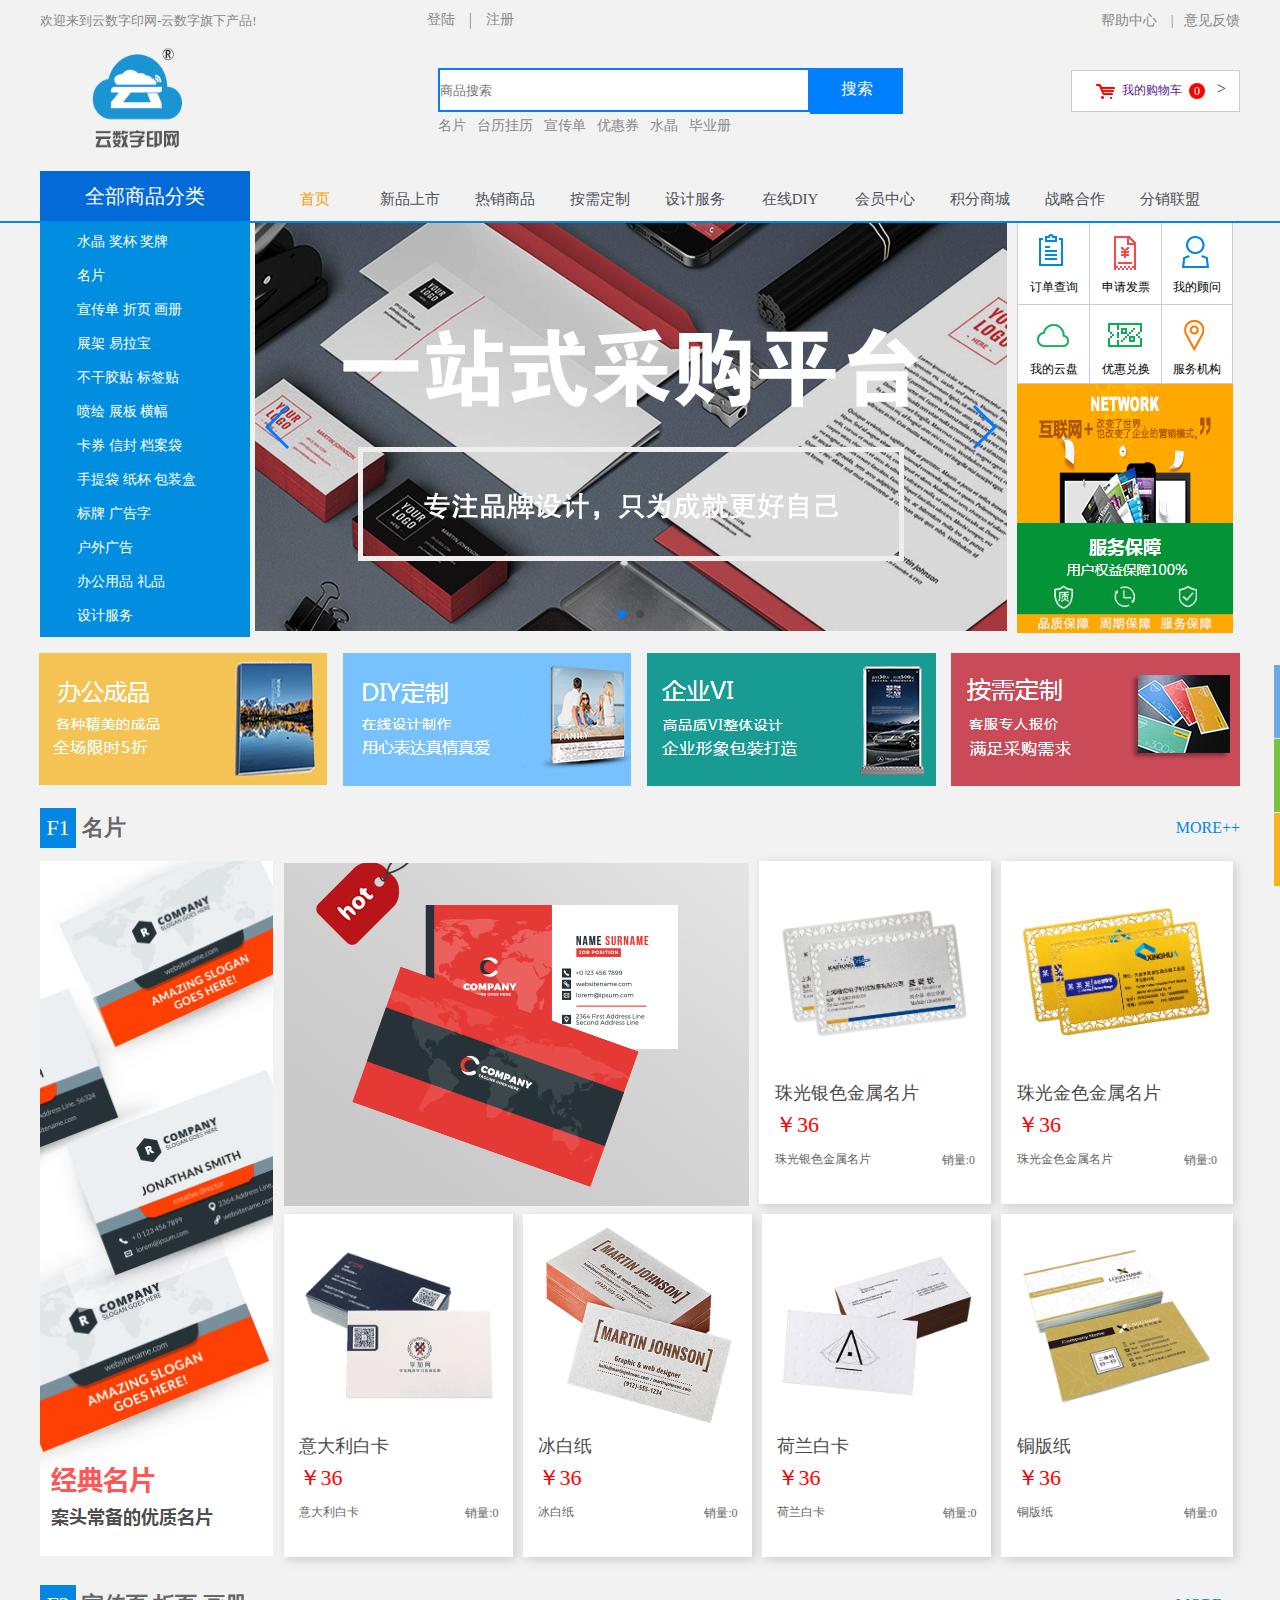
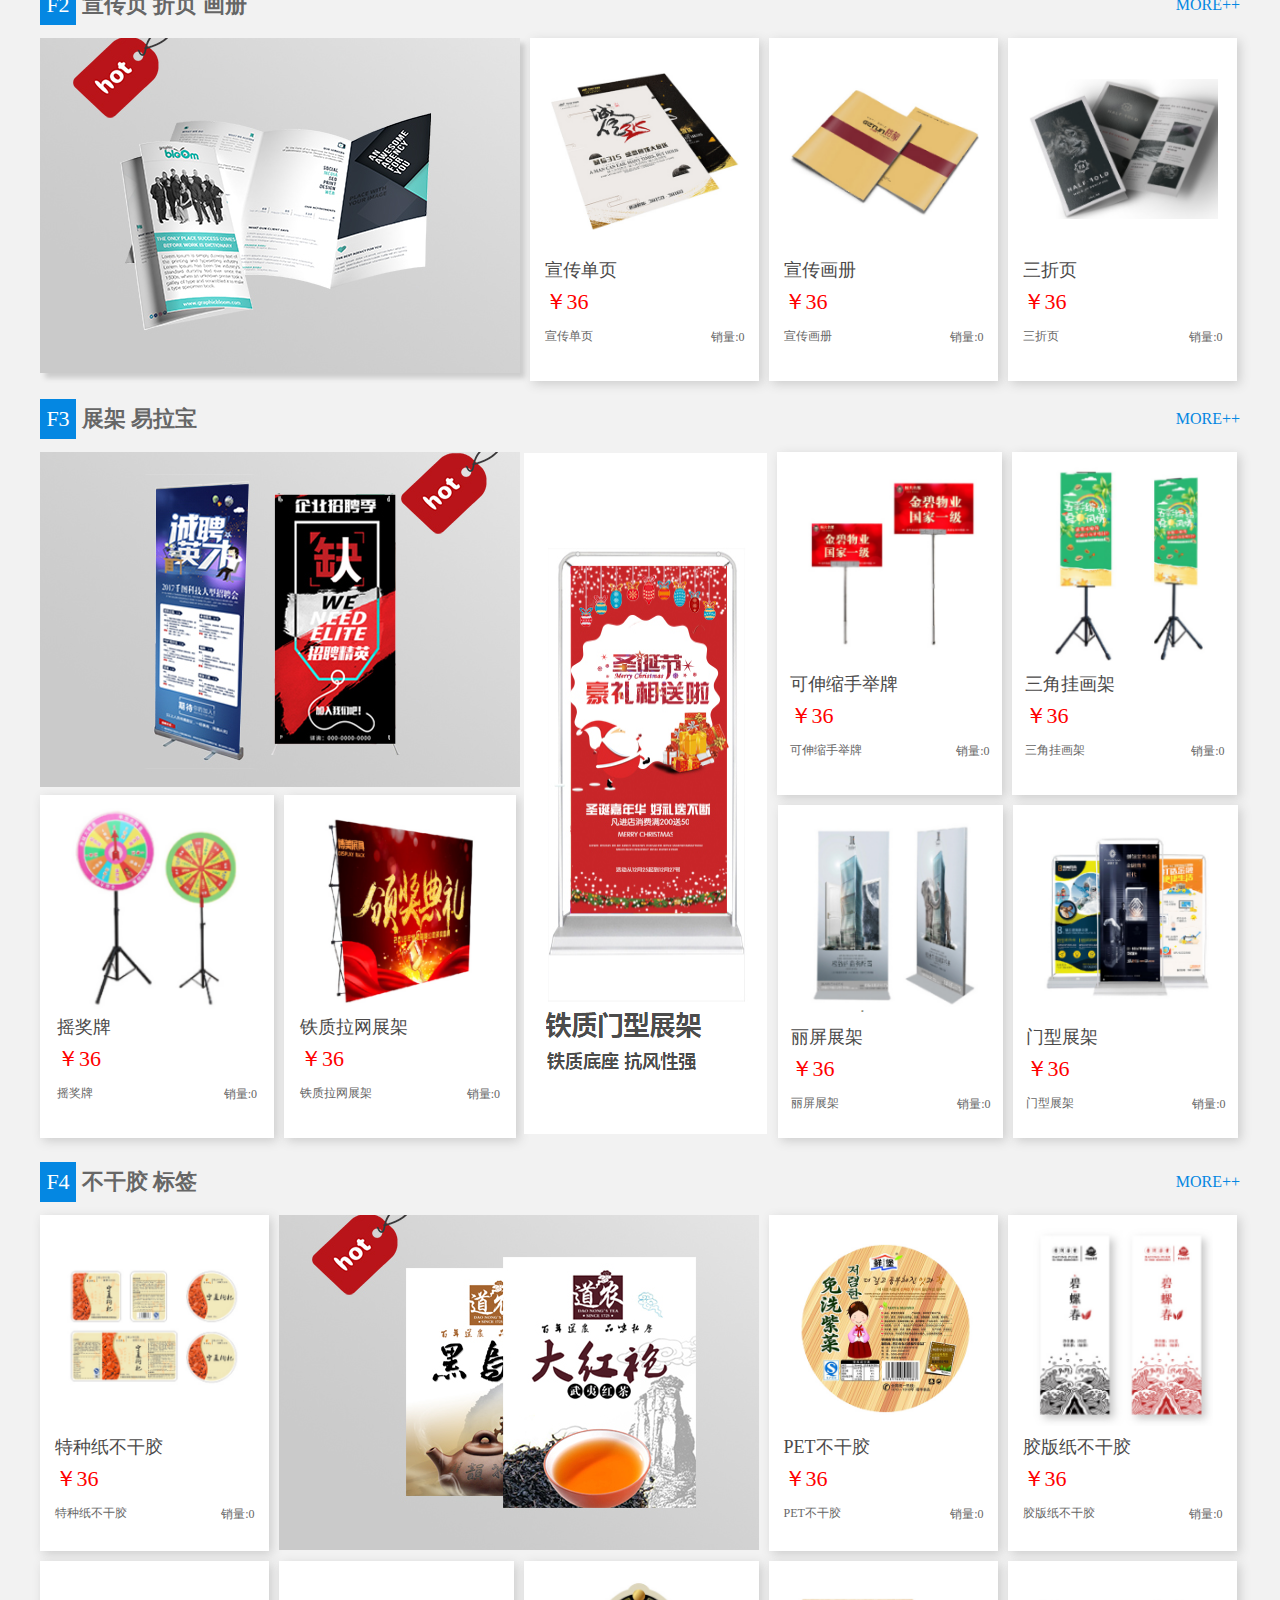
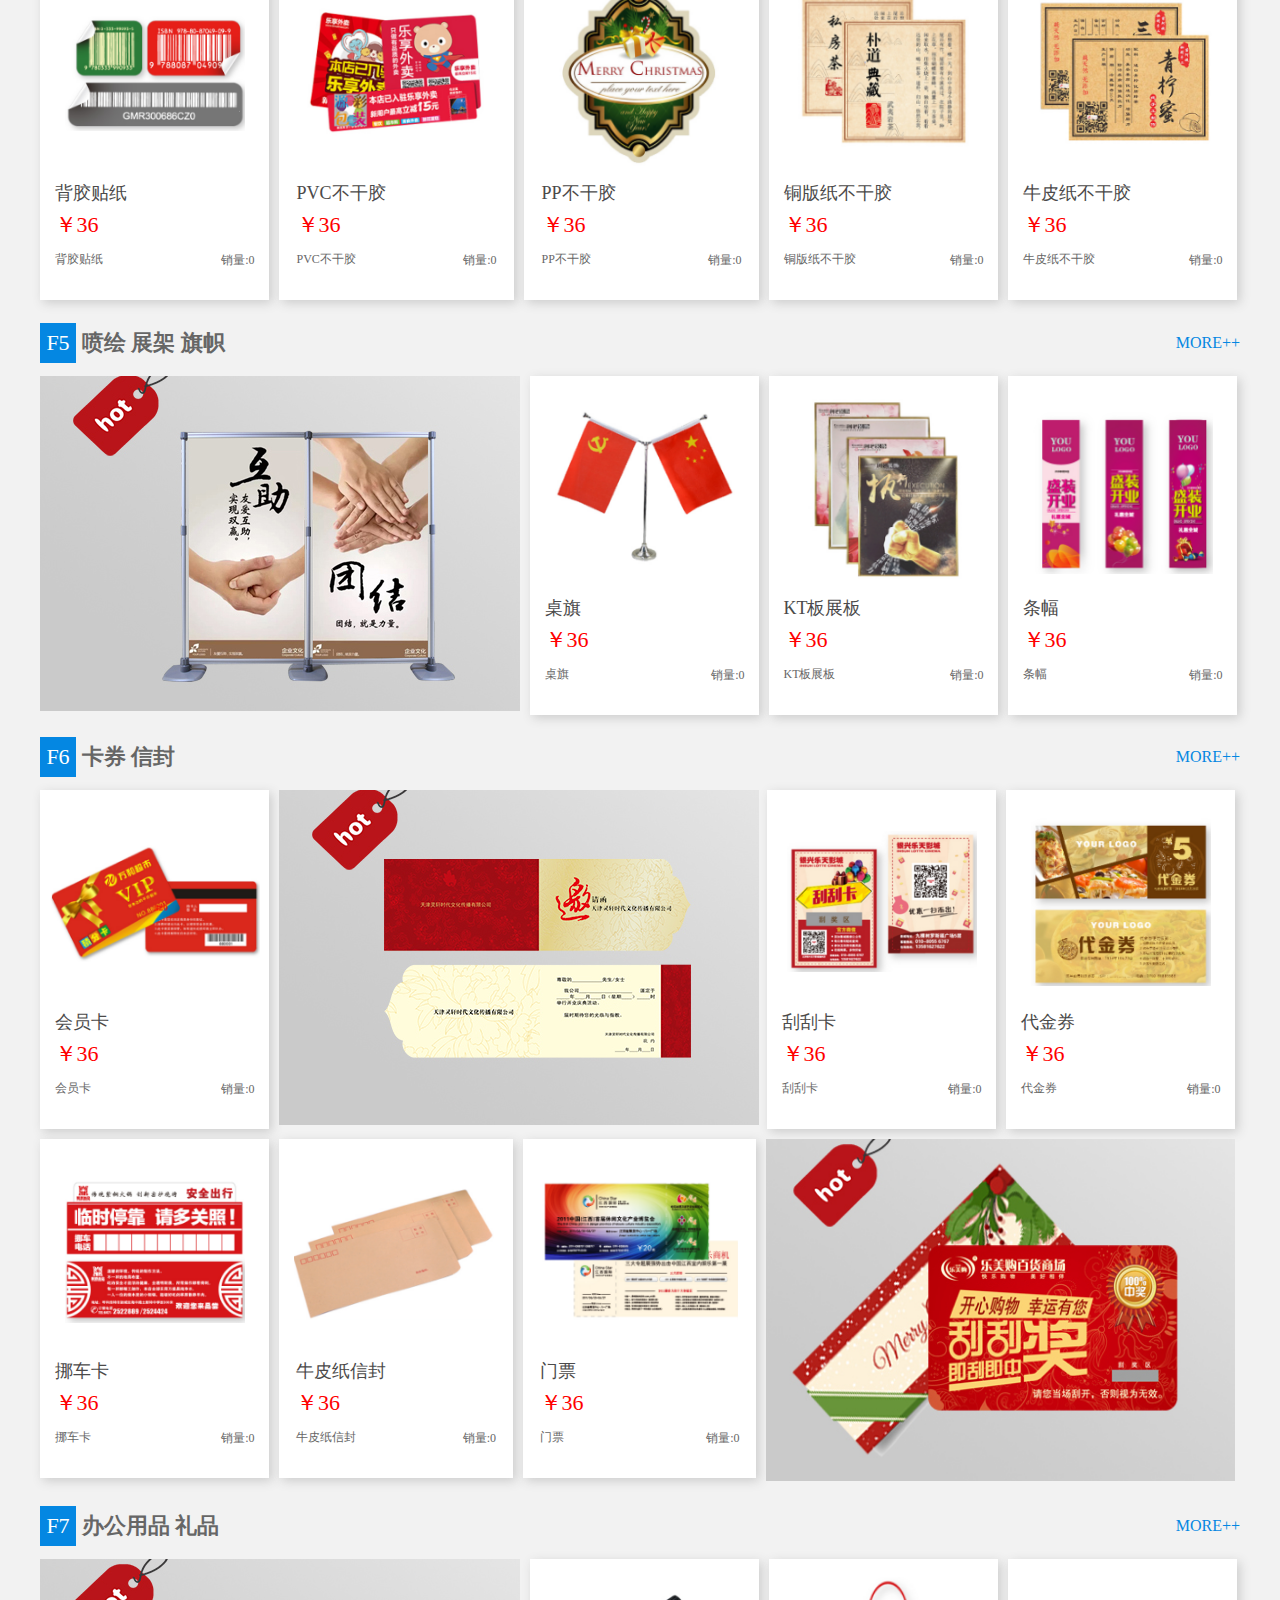
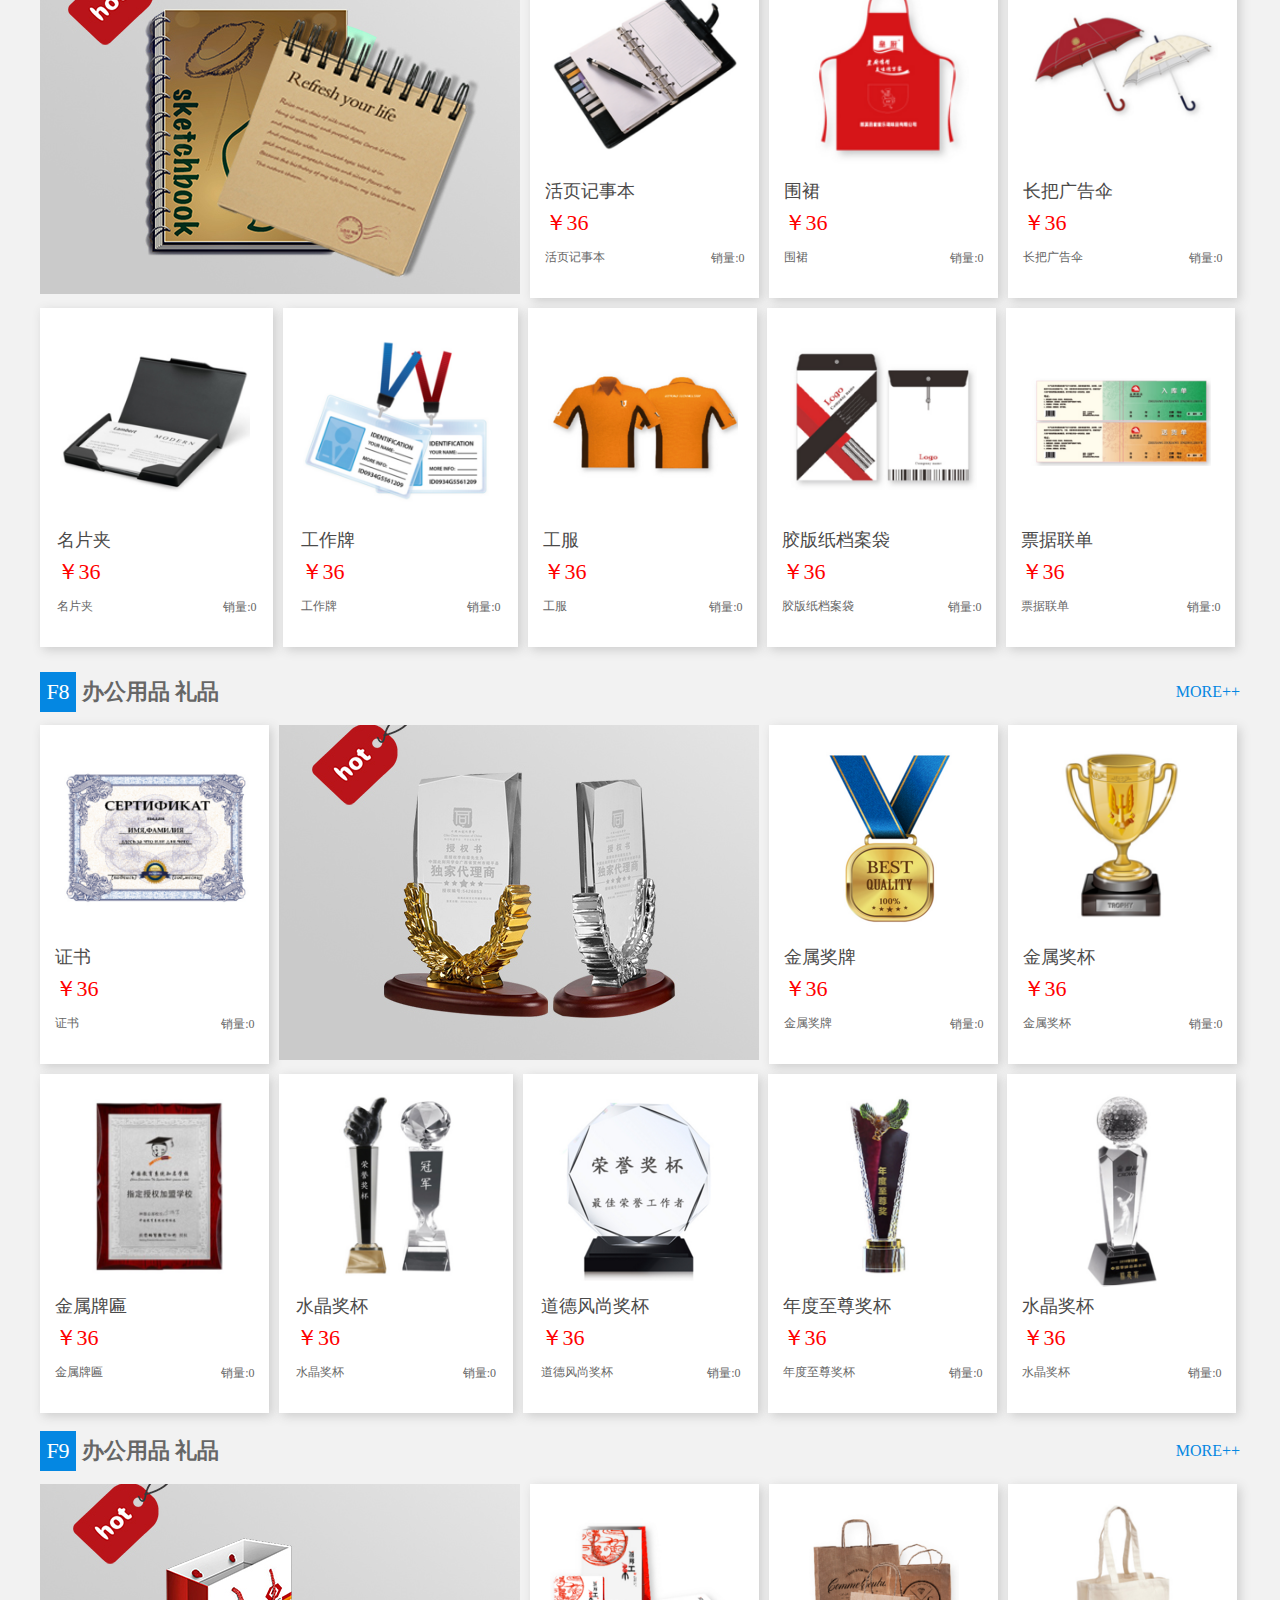
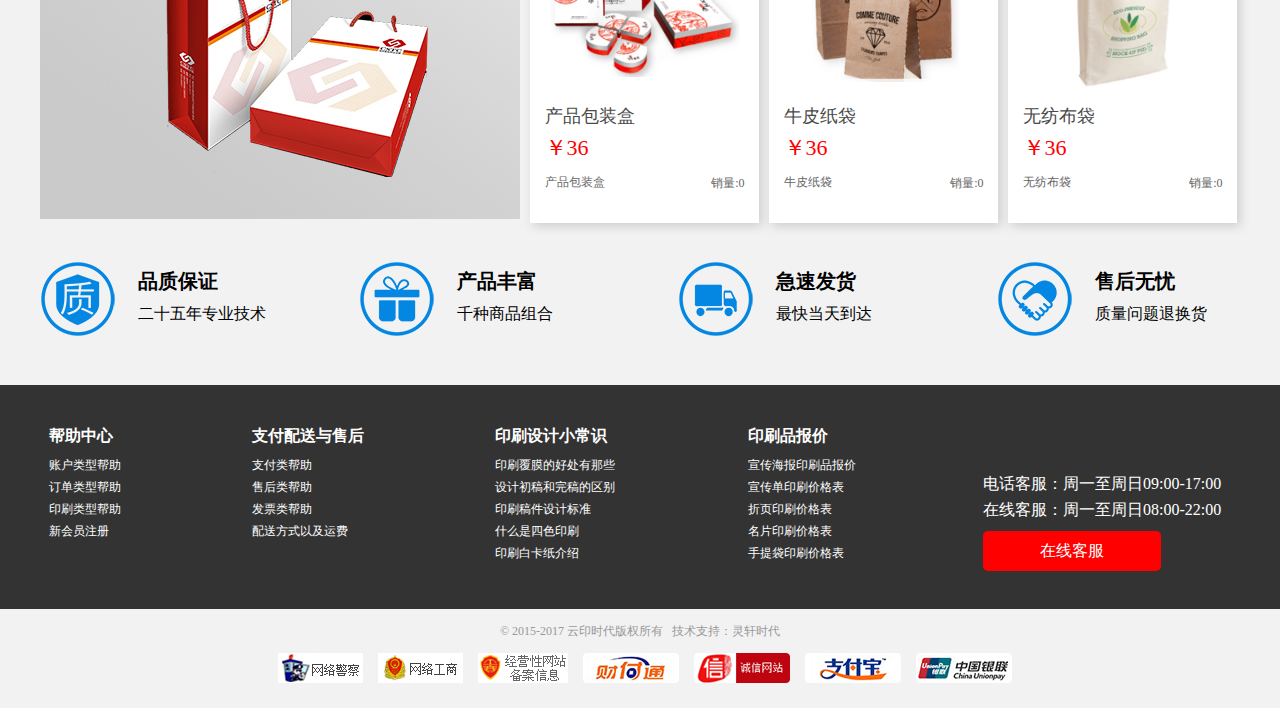
==== commit 6f02e85f: "四次上传" ====
--- a/index.html
+++ b/index.html
@@ -76,9 +76,9 @@
 				<li class="flets"><a href="#" style="color:#f90;">首页</a></li>
 				<li class="flets"><a href="xinpin.html">新品上市</a></li>
 				<li class="flets"><a href="rexiao.html">热销商品</a></li>
-				<li class="flets"><a href="#">按需定制</a></li>
-				<li class="flets"><a href="#">设计服务</a></li>
-				<li class="flets"><a href="#">在线DIY</a></li>
+				<li class="flets"><a href="anxudingzhi.html">按需定制</a></li>
+				<li class="flets"><a href="shejifuwu.html">设计服务</a></li>
+				<li class="flets"><a href="zaixianDIY.html">在线DIY</a></li>
 				<li class="flets"><a href="#">会员中心</a></li>
 				<li class="flets"><a href="#">积分商城</a></li>
 				<li class="flets"><a href="#">战略合作</a></li>
--- a/css/index.css
+++ b/css/index.css
@@ -2,7 +2,7 @@
 .tab{
 	width:100%;
 	height:42px;
-	background:#CCCCCC;
+	background:#f2f2f2;
 }
 .tabbox{
 	width:1200px;
